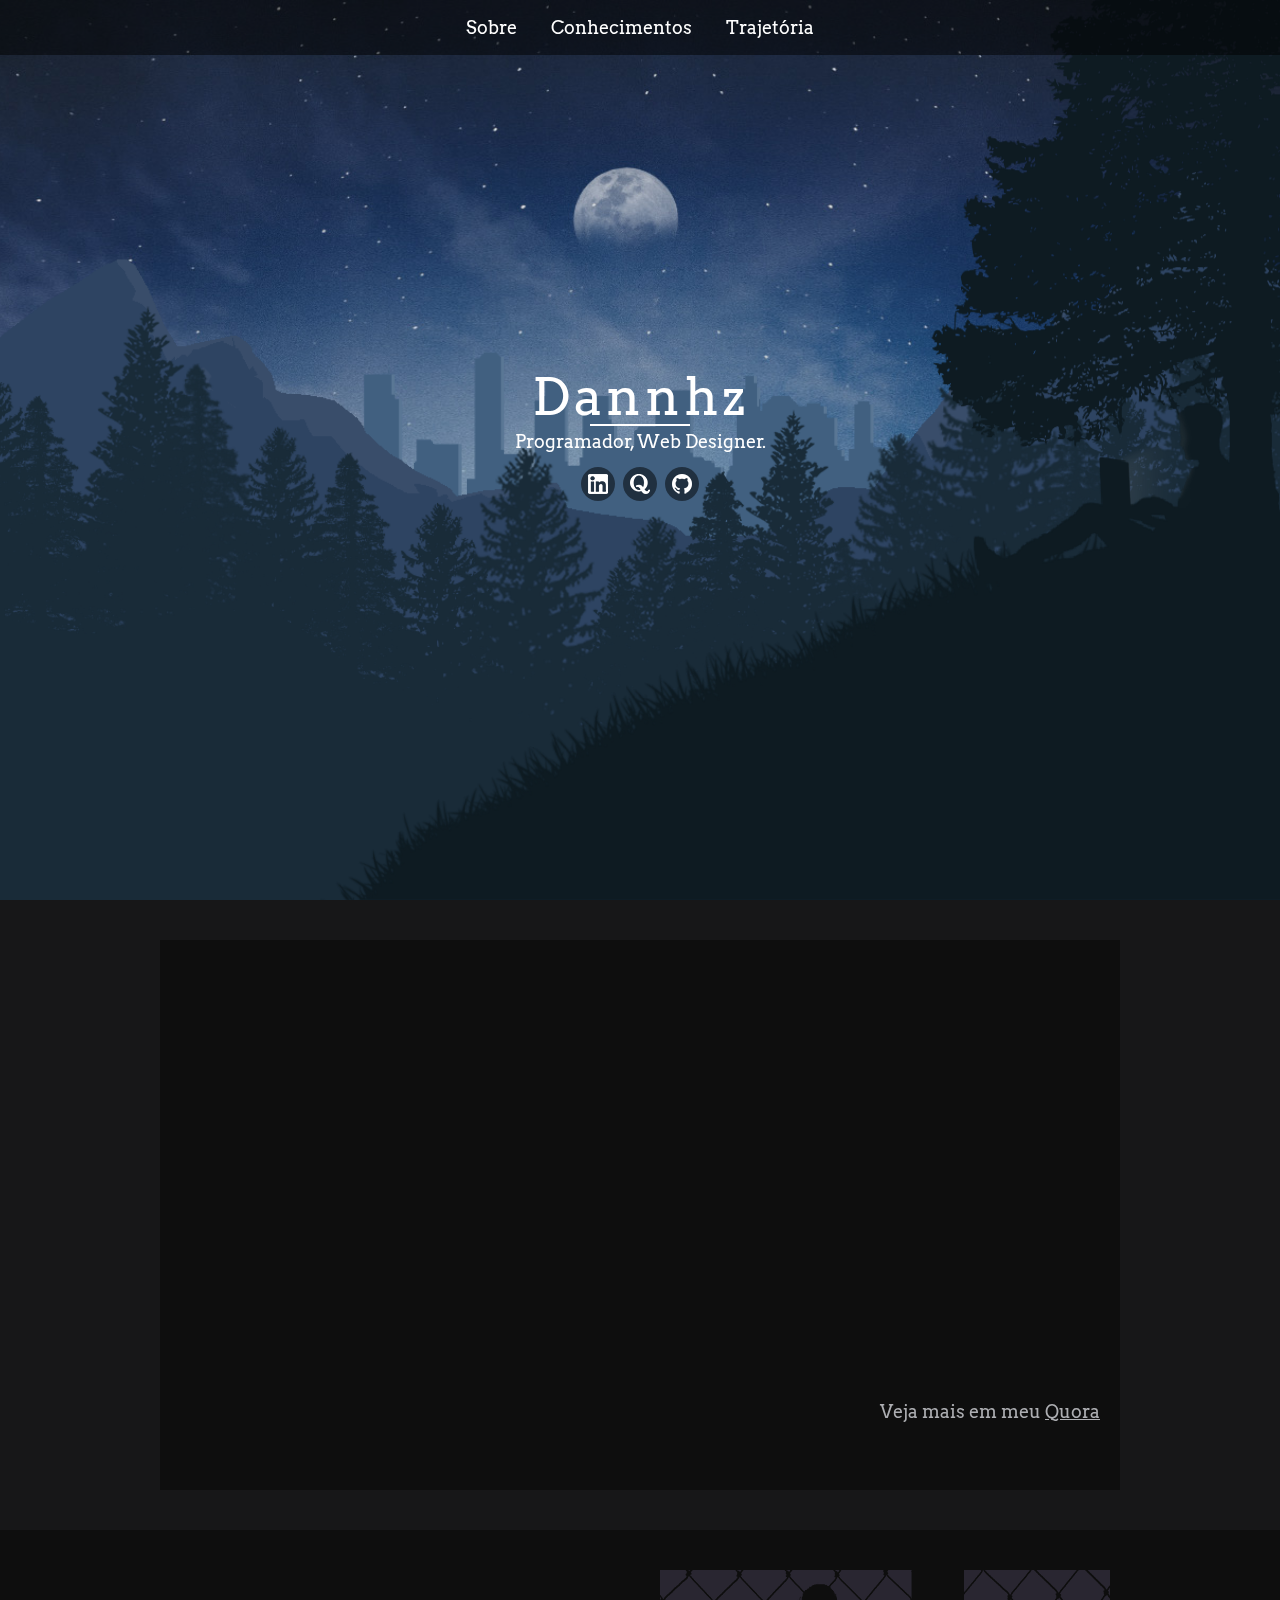
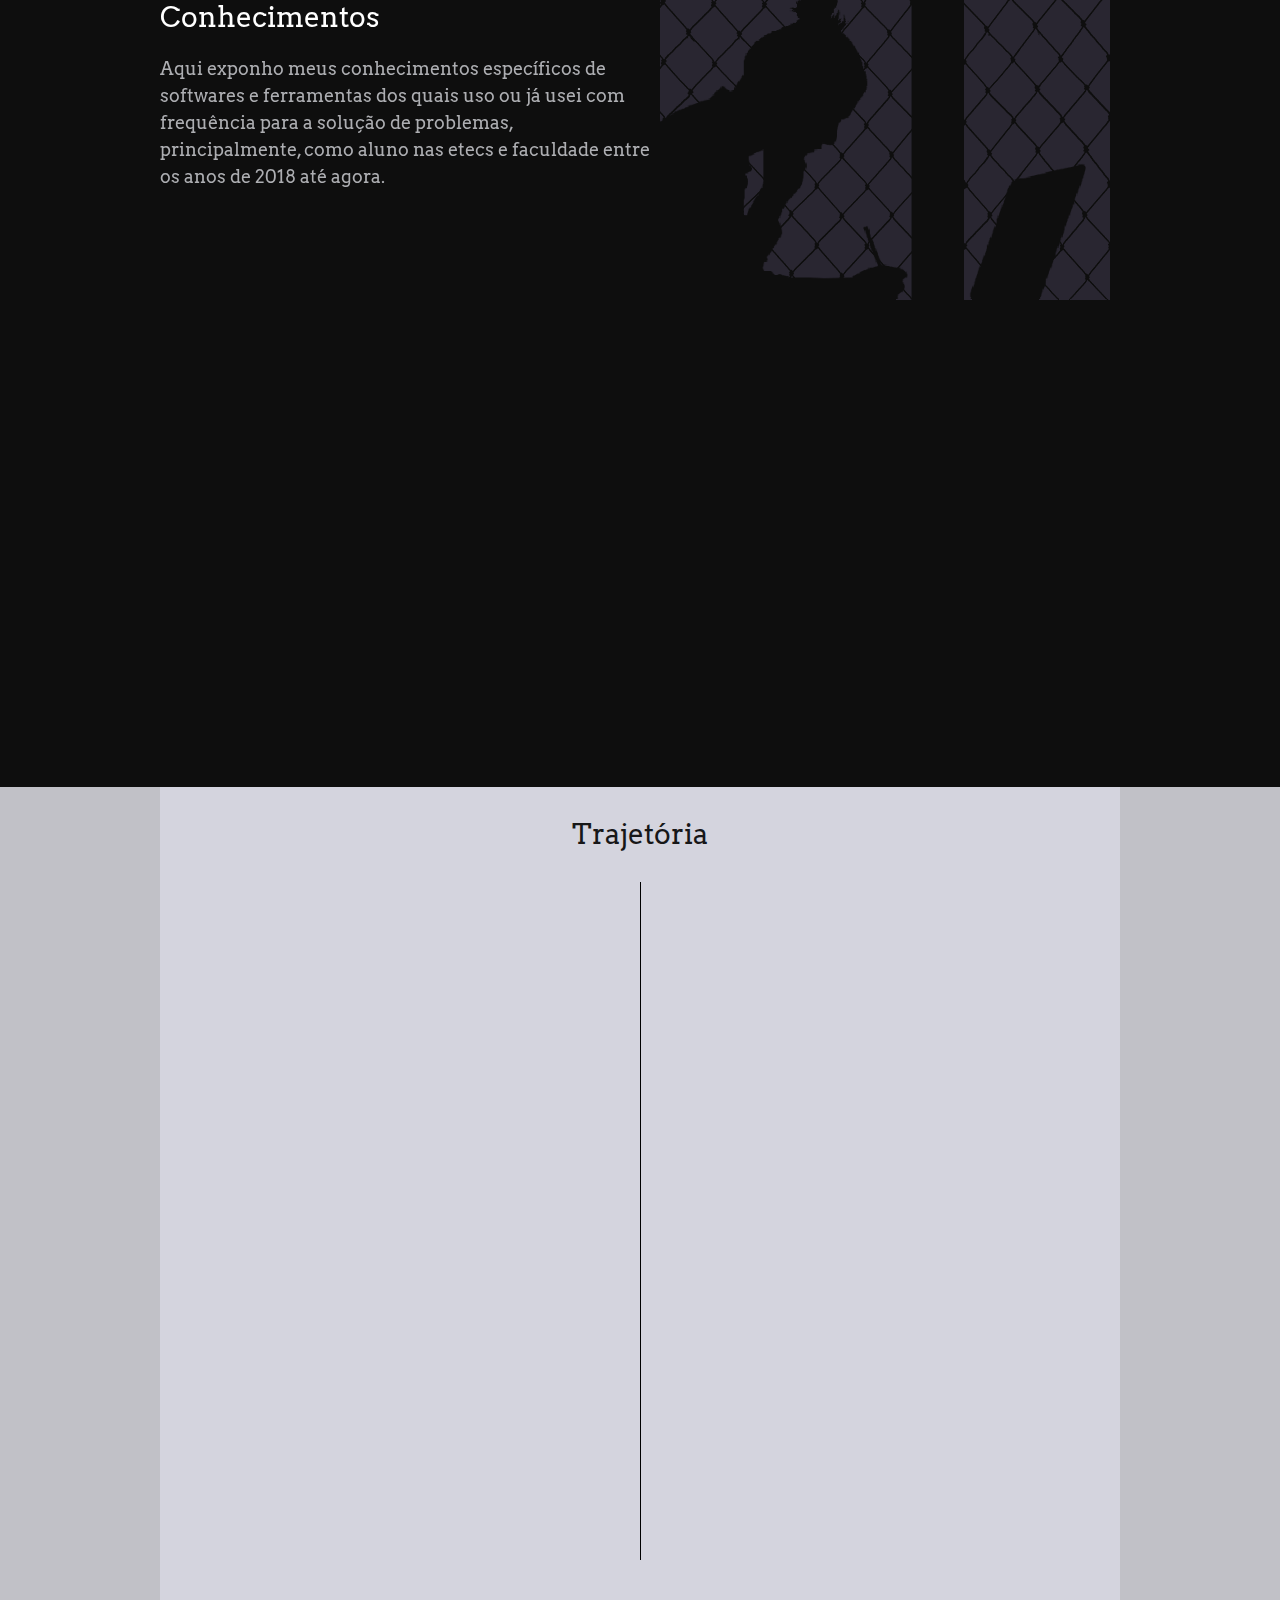
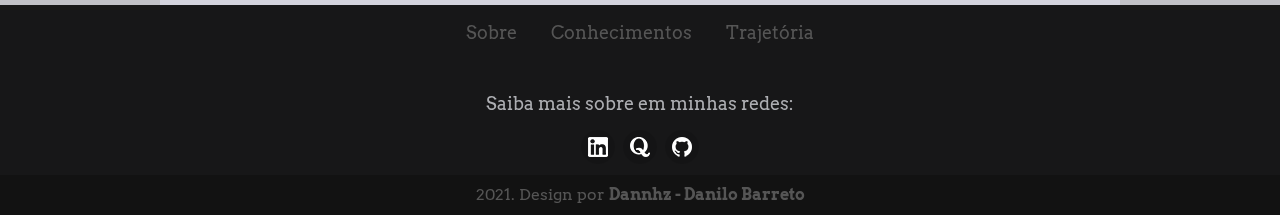
==== index.html @ 0860b34f "Commit inicial" ====
<!DOCTYPE html>
<html lang="pt-br">
<head>
    <meta charset="UTF-8">
    <meta name= 'description' content='Perfil de Dannhz - Programador e Designer'/>

    <meta property='og:type' content='website'/>
    <meta property= 'og:description' content='Perfil de Dannhz - Programador e Designer'/>
    <meta property='og:title' content='Perfil de Dannhz - Programador e Designer'/>
    <meta property='og:image' content='//dannhz.github.io/imgs/og_image.jpg'/>
    <meta property='og:url' content='//dannhz.github.io'/>
    <title>Dannhz</title>
    <link rel="stylesheet" href="css/normalize.css">
    <link rel="stylesheet" href="css/reset.css">
    <link rel="stylesheet" href="css/style.css">
    <link rel="preconnect" href="https://fonts.gstatic.com">
    <link href="https://fonts.googleapis.com/css2?family=Arvo&display=swap" rel="stylesheet">
    <meta name="viewport" content="width=device-width, initial-scale=1.0">
</head>
<body>
    <header class="header">
        <nav>
            <ul>
                <li><a href="#sobre">Sobre</a></li>
                <li><a href="#conhecimentos">Conhecimentos</a></li>
                <li><a href="#trajetoria">Trajetória</a></li>
            </ul>
        </nav>
        <div class="parallax">
            <div id="layer1"></div>
            <div id="layer2"></div>
            <div id="layer3"></div>
            <div id="layer4"></div>
            <div id="layer5"></div>
        </div>
        <div class="intro">
            <h1>Dannhz</h1>
            <h2>Programador, Web Designer.</h2>
            <div class="redes_icons">
                <a href="http://linkedin.com/in/danilo-barreto-767919179" target="_blank">
                    <div class="redes_icon">
                        <img src="imgs/icons/linkedin.png" alt="Linkedin Icon">
                    </div>
                </a>
                <a href="https://pt.quora.com/profile/Danilo-63" target="_blank">
                    <div class="redes_icon">
                        <img src="imgs/icons/quora.png" alt="Quora Icon">
                    </div>
                </a>
                <a href="http://github.com/dannhz" target="_blank">
                    <div class="redes_icon">
                        <img src="imgs/icons/github.png" alt="GitHub Icon">
                    </div>
                </a>
            </div>
        </div>
    </header>

    <section class="sobre" id="sobre">
        <div class="container">
            <div class="sobre_img" data-anime="-"></div>
            <div class="sobre_txt">
                <header>
                    <h3 data-anime="left">Sobre mim</h3>
                </header>
                <p data-anime="left">Olá. Sou Danilo Barreto.</p>
                <p data-anime="left">Sou Técnico em Mecatrônica e Desenvolvimento de Sistemas e graduado em Análise e Desenvolvimento de Sistemas.</p>
                <p data-anime="left">A fim de aperfeiçoar meus estudos em UI Design, coloquei em prática meu conhecimento em Web para a elaboração deste site do zero, 
                    aproveitando o serviço de hospedagem fornecido pelo GitHub.</p>
                <h3 data-anime="left">Alguns de meus Hobbies...</h3>
                <div class="hobbies_container" data-anime="-">
                    <div class="hobbie_icon">
                        <div class="icon_overlay">
                            <p>Filmes</p>
                        </div>
                        <img src="imgs/icons/movies.png" alt="movies">
                    </div>
                    <div class="hobbie_icon">
                        <div class="icon_overlay">
                            <p>Codar</p>
                        </div>
                        <img src="imgs/icons/code.png" alt="movies">
                    </div>
                    <div class="hobbie_icon">
                        <div class="icon_overlay">
                            <p>Astronomia</p>
                        </div>
                        <img src="imgs/icons/astronomy.png" alt="movies">
                    </div>
                    <div class="hobbie_icon">
                        <div class="icon_overlay">
                            <p>Jogos</p>
                        </div>
                        <img src="imgs/icons/games.png" alt="movies">
                    </div>
                </div>
                <p class="sobre_quora">Veja mais em meu <a href="https://pt.quora.com/profile/Danilo-63" target="_blank">Quora</a></p>
            </div>
        </div>
    </section>
    <section class="conhecimentos" id="conhecimentos">
        <div class="container">
            <div class="conhecimentos_txt">
                <header>
                    <h3>Conhecimentos</h3>
                </header>
                <p>Aqui exponho meus conhecimentos específicos de softwares e ferramentas dos quais uso ou já usei com frequência para a solução de problemas, principalmente, como aluno nas etecs e faculdade entre os anos de 2018 até agora.</p>
            </div>
            <div class="conhecimentos_img">
                <div class="layerMoon1" id="moonLight"></div>
                <div class="layerMoon2"></div>
                <div class="layerMoon3" id="moon"></div>

            </div>

            <div class="softwares">
                <div class="ramo" data-anime="right">
                    <p class="ramo_titulo">Linguagens de Programação</p>
                    <div class="softwares_container linguagens">
                        <div class="software_icon">
                            <div class="icon_overlay">
                                <p>Java</p>
                            </div>
                            <img src="imgs/icons/java.png" alt="Java icon">
                        </div>
                        <div class="software_icon">
                            <div class="icon_overlay">
                                <p>C</p>
                            </div>
                            <img src="imgs/icons/C.png" alt="C icon">
                        </div>
                        <div class="software_icon">
                            <div class="icon_overlay">
                                <p>C#</p>
                            </div>
                            <img src="imgs/icons/Csharp.png" alt="CSharp icon">
                        </div>
                        <div class="software_icon">
                            <div class="icon_overlay">
                                <p>Php</p>
                            </div>
                            <img src="imgs/icons/php.png" alt="Php icon">
                        </div>
                        <div class="software_icon">
                            <div class="icon_overlay">
                                <p>Python</p>
                            </div>
                            <img src="imgs/icons/python.png" alt="Python icon">
                        </div>
                    </div>
                </div>

                <div class="ramo" data-anime="left">
                    <p class="ramo_titulo">Web Design</p>
                    <div class="softwares_container web_design">
                        <div class="software_icon">
                            <div class="icon_overlay">
                                <p>Html</p>
                            </div>
                            <img src="imgs/icons/html.png" alt="HTML icon">
                        </div>
                        <div class="software_icon">
                            <div class="icon_overlay">
                                <p>Css3</p>
                            </div>
                            <img src="imgs/icons/css3.png" alt="CSS3 icon">
                        </div>
                        <div class="software_icon">
                            <div class="icon_overlay">
                                <p>Javascript</p>
                            </div>
                            <img src="imgs/icons/js.png" alt="Javascript icon">
                        </div>
                    </div>
                </div>

                <div class="ramo" data-anime="right">
                    <p class="ramo_titulo">Design & Ilustração</p>
                    <div class="softwares_container design">
                        <div class="software_icon">
                            <div class="icon_overlay">
                                <p>Photoshop</p>
                            </div>
                            <img src="imgs/icons/photoshop.png" alt="Photoshop icon">
                        </div>
                        <div class="software_icon">
                            <div class="icon_overlay">
                                <p>Illustrator</p>
                            </div>
                            <img src="imgs/icons/illustrator.png" alt="Illustrator icon">
                        </div>
                        <div class="software_icon">
                            <div class="icon_overlay">
                                <p>CorelDraw</p>
                            </div>
                            <img src="imgs/icons/corel.png" alt="CorelDraw icon">
                        </div>
                        <div class="software_icon">
                            <div class="icon_overlay">
                                <p>AutoCAD</p>
                            </div>
                            <img src="imgs/icons/autocad.png" alt="AutoCAD icon">
                        </div>
                    </div>
                </div>

                <div class="ramo" data-anime="left">
                    <p class="ramo_titulo">Escritório</p>
                    <div class="softwares_container escritorio">
                        <div class="software_icon">
                            <div class="icon_overlay">
                                <p>Windows</p>
                            </div>
                            <img src="imgs/icons/windows.png" alt="Windows icon">
                        </div>
                        <div class="software_icon">
                            <div class="icon_overlay">
                                <p>Ubuntu</p>
                            </div>
                            <img src="imgs/icons/ubuntu.png" alt="Ubuntu icon">
                        </div>
                        <div class="software_icon">
                            <div class="icon_overlay">
                                <p>Office</p>
                            </div>
                            <img src="imgs/icons/office.png" alt="Office icon">
                        </div>
                        <div class="software_icon">
                            <div class="icon_overlay">
                                <p>LibreOffice</p>
                            </div>
                            <img src="imgs/icons/libre.png" alt="LibreOffice icon">
                        </div>
                    </div>
                </div>
                <div class="ramo" data-anime="right">
                    <p class="ramo_titulo">Banco de Dados</p>
                    <div class="softwares_container bd">
                        <div class="software_icon">
                            <div class="icon_overlay">
                                <p>SQLServer</p>
                            </div>
                            <img src="imgs/icons/sqlserver.png" alt="SQLServer icon">
                        </div>
                        <div class="software_icon">
                            <div class="icon_overlay">
                                <p>MySQL</p>
                            </div>
                            <img src="imgs/icons/mysql.png" alt="MySQL icon">
                        </div>
                    </div>
                </div>

                <div class="ramo" data-anime="left">
                    <p class="ramo_titulo">Outros</p>
                    <div class="softwares_container outros">
                        <div class="software_icon">
                            <div class="icon_overlay">
                                <p>Arduino</p>
                            </div>
                            <img src="imgs/icons/arduino.png" alt="Arduino icon">
                        </div>
                        <div class="software_icon">
                            <div class="icon_overlay">
                                <p>Blender</p>
                            </div>
                            <img src="imgs/icons/blender.png" alt="Blender icon">
                        </div>
                        <div class="software_icon">
                            <div class="icon_overlay">
                                <p>Unity</p>
                            </div>
                            <img src="imgs/icons/unity.png" alt="Unity icon">
                        </div>
                        <div class="software_icon">
                            <div class="icon_overlay">
                                <p>Mugen</p>
                            </div>
                            <img src="imgs/icons/mugen.png" alt="Mugen icon">
                        </div>
                    </div>
                </div>
            </div>
        </div>
    </section>
    <section class="trajetoria" id="trajetoria">
        <div class="container">
            <header>
                <h3>Trajetória</h3>
            </header>
        
            <div class="timeline">
                <div class="balao" data-anime="-">
                    <div class="balao_header">
                        <p>Microlins</p>
                    </div>
                    <div class="balao_conteudo">
                        <p>Informática, Web Design, Hardware & Rede</p>
                        <ul>
                            <li>Abr - 2014</li>
                        </ul>
                        <p class="balao_link" data-modal = "modal1">Saiba mais...</p>
                    </div>
                </div>

                <div class="balao" data-anime="-">
                    <div class="balao_header">
                        <p>Unip</p>
                    </div>
                    <div class="balao_conteudo">
                        <p>Tecnólogo em Análise e Desenvolvimento de Sistemas</p> 
                        <ul>
                            <li>Fev - 2017</li>
                        </ul>
                        <p class="balao_link" data-modal = "modal2">Saiba mais...</p>
                    </div>
                </div>

                <div class="balao" data-anime="-">
                    <div class="balao_header">
                        <p>Etec Martin Luther King</p>
                    </div>
                    <div class="balao_conteudo">
                        <p>Técnico em Mecatrônica</p>
                        <ul>
                            <li>Jul - 2018</li>
                        </ul>
                        <p class="balao_link" data-modal = "modal3">Saiba mais...</p>
                    </div>
                </div>

                <div class="balao" data-anime="-">
                    <div class="balao_header">
                        <p>Etec Prof. Aprígio Gonzaga</p>
                    </div>
                    <div class="balao_conteudo">
                        <p>Técnico em Desenvolvimento de Sistemas</p>
                        <ul>
                            <li>Jul - 2019</li>
                        </ul>
                        <p class="balao_link" data-modal = "modal4">Saiba mais...</p>
                    </div>
                </div>
            </div>
        </div>
        <div class="modal" id="modal1">
            <div class="modal_conteudo">
                <div class="modal_header">
                    <h3>Informática/Web Design/Hardware</h3>
                    <p class="modal_fechar">X</p>
                </div>
                <p>
                    Minha primeira experiência, principalmente em design, como estudante foi em cursos
                    profissionalizantes da Microlins - Unidade Cangaíba que realizei durante a época de meu ensino fundamental. Antes disso eu
                    já possuía conhecimento considerável em lógica que adquiri por conta própria durante meus estudos em 
                    programação de jogos e engine Mugen.
                </p>
            </div>
        </div>

        <div class="modal" id="modal2">
            <div class="modal_conteudo">
                <div class="modal_header">
                    <h3>Análise Desenvolvimento de Sistemas</h3>
                    <p class="modal_fechar">X</p>
                </div>
                <p>
                    Cursei tecnólogo em Análise e Des. de Sistemas logo após o término do ensino médio, 
                    onde me adaptei a trabalhar principalmente em ambiente Microsoft.
                    Infelizmente, como aluno, não tive muitos feitos consideráveis durante o decorrer no curso, 
                    apenas vale destacar que o Projeto Integrado Multidisciplinar do grupo o qual pertenci foi um dos
                    mais bem avaliados da turma pela existência de opções de acessibilidade e design diferenciado.
                    (fora do padrão Windows Form). 
                </p>
            </div>
        </div>

        <div class="modal" id="modal3">
            <div class="modal_conteudo">
                <div class="modal_header">
                    <h3>Técnico em Mecatrônica</h3>
                    <p class="modal_fechar">X</p>
                </div>
                <p>
                    Cursei Mecatrônica paralelamente com a faculdade para aprimorar meus conhecimentos em tecnologia.
                    Durante este período, recebi premiações pela criatividade em projetos e por 
                    <a href="http://www.gazetavirtual.com.br/alunos-de-etec-do-tatuape-sao-premiados-no-curso-de-mecatronica/" target="_blank">ilustrações técnicas feitas na ferramenta AutoCAD</a>, 
                    além de despertar meu interesse em Sistemas Embarcados.
                </p>
            </div>
        </div>

        <div class="modal" id="modal4">
            <div class="modal_conteudo">
                <div class="modal_header">
                    <h3>Técnico em Desenvolvimento de Sistemas</h3>
                    <p class="modal_fechar">X</p>
                </div>
                <p>
                    Optei por fazer este curso para aprimorar meu conhecimento em Desenvolvimento Web.
                    Lá, fui representante de turma, liderando junto com colegas o projeto de turma
                    para a feira tecnológica da Etec, abordando o tema "Realidade Virtual na Sala de Aula", o qual foi bem
                    avaliado pelos visitantes, fora que o TCC do grupo o qual pertenci foi também um dos mais bem avaliados da turma.
                    A versão simplificada deste TCC está disponível em meu <a href="http://github.com/dannhz" target="_blank">GitHub</a>
                </p>
            </div>
        </div>
    </section>
    <footer>
        <div class="footer_top">
            <nav>
                <ul>
                    <li><a href="#sobre">Sobre</a></li>
                    <li><a href="#conhecimentos">Conhecimentos</a></li>
                    <li><a href="#trajetoria">Trajetória</a></li>
                </ul>
            </nav>
            <p class="footer_sobre">Saiba mais sobre em minhas redes:</p>
            <div class="redes_icons">
                <a href="http://linkedin.com/in/danilo-barreto-767919179" target="_blank">
                    <div class="redes_icon">
                        <img src="imgs/icons/linkedin.png" alt="Linkedin Icon">
                    </div>
                </a>
                <a href="https://pt.quora.com/profile/Danilo-63" target="_blank">
                    <div class="redes_icon">
                        <img src="imgs/icons/quora.png" alt="Quora Icon">
                    </div>
                </a>
                <a href="http://github.com/dannhz" target="_blank">
                    <div class="redes_icon">
                        <img src="imgs/icons/github.png" alt="GitHub Icon">
                    </div>
                </a>
            </div>
        </div>
        <div class="footer_bottom">
            <p>2021. Design por <b>Dannhz - Danilo Barreto</b></p>

        </div>
    </footer>
    <script src="js/script.js"></script>

</body>
</html>
---- css/style.css ----
/* Estilos gerais */
body{
    overflow-x: hidden;
    overflow-y: scroll;
}

*
h1, h2, h3, p, a, li{color: white;font-size: 18px;}

*, *:before, *:after {
    -webkit-box-sizing: border-box;
    -moz-box-sizing: border-box;
    box-sizing: border-box;
}

p{
    line-height: 27px;
    margin-bottom: 13px;
    color: #adaeb2;
}
h1{
    letter-spacing: 4px;
}
h3{
    font-size: 28px;
    margin-bottom: 20px;
}

.container{
    max-width: 960px;
    margin: 0 auto;
}

.container:after, .container:before{
    content: " ";
    display: table;
}

.container:after{
    clear: both;
}

/* Animações */

[data-anime]{
    opacity: 0;
    transition: .3s;
}

[data-anime="left"]{
    transform: translate3d(-37px,0,0);
}

[data-anime="-"]{
    transition: .7s;
}

[data-anime="right"]{
    transform: translate3d(37px,0,0);
}

[data-anime].animate{
    opacity: 1;
    transform: translate3d(0px,0px,0px);
}

@keyframes modal-open{
    from{
        opacity: 0;
    }
    to{
        opacity: 1;
    }
}


/* Icon Overlay */
.icon_overlay{
    width: 100%;
    height: 100%;
    opacity: 0;
    background-color: rgba(0, 0, 0, .5);
    position: absolute;
    padding-top: 45px;
    transition: opacity .25s, padding-top .25s ;
}
.icon_overlay p{
    font-size: 16px;
    text-align: center;
    color: white;
}
.icon_overlay:hover{
    opacity: 1;
    padding-top: 65px;
}

/* Menu bar */
header nav{
    background-color: rgba(0, 0, 0, .5); 
}
nav ul{
    text-align: center;
    padding: 12px 6px;
}
nav ul li {
    display: inline-block;
    padding: 5px;
    margin: 0 10px;
}
nav ul li a{
    transition: color .25s;
}
nav ul li a:hover{
    color: #adaeb2;
}


/* Parallax */

.parallax *{
    width: 100%;
    height: 900px;
    position: fixed;
    top: 0;

}

#layer1{
    background: url("../imgs/header/layer1.png");
    background-position: right;
    background-size: cover;
    z-index: -2;
}
#layer2{
    background: url("../imgs/header/layer2.png");   
    background-size: cover;
    background-position: 30%;
    z-index: -3;

}
#layer3{
    background: url("../imgs/header/layer3.png");
    background-size: cover;
    background-position: 25%;
    z-index: -4;

}
#layer4{
    background: url("../imgs/header/layer4.png");
    background-size: cover;
    background-position: 55%;
    z-index: -5;

}
#layer5{
    background: url("../imgs/header/bg.jpg");
    background-size: cover;
    background-position: center;
    z-index: -6;

}

/* Header/intro */
.header{
    width: 100%;
    height: 900px;

    background-size: cover;
}
.intro{
    padding-top: 310px;
    text-align: center;
}

.intro h1{font-size: 52px;}
.intro h2{font-size: 18px;}
.intro h1::after{
    content: '';
    width: 100px;
    height: 2px;
    background-color: white;
    display: block;
    position: relative;
    top: -5px;  
    margin: 0 auto;   
}

.redes_icons{
    width: 126px;
    height: 32px;
    margin: 15px auto;
}
.redes_icon{
    float: left;
    width: 34px;
    height: 34px;
    margin: 0 4px;
    padding:7px;
    border-radius: 50%;
    background-color: rgba(0, 0, 0, .5);
    transition: background-color .25s;
}
.redes_icon:hover{
    background-color: #adaeb2;
}

/* Sobre */
.sobre{
    background-color: #171718;
    padding: 40px 0;

}
.sobre .container{
    height: 550px;
    background-color: #0e0e0e;
}
.sobre_img{
    width: 370px;
    height: 600px;
    background: url("../imgs/perfil.png") center  no-repeat #121212;
    background-size: cover;
    position: relative;
    top: -25px;
    float: left;
}
.sobre_txt{
    background-color: #0e0e0e;
    float: left;
    width: calc(100% - 370px);
    height: 100%;
    padding:20px;
}
.hobbies_container{
    margin: 0 auto;
    width: 480px;
    height: 100px;
}
.hobbie_icon{
    margin: 0 10px;
    height: 100px;
    width: 100px;
    background-color:#121212;
    float: left;
    text-align: center;
    position: relative;
}
.sobre_quora{
    text-align: right;
}
.sobre a{
    text-decoration: underline;
    color: #adaeb2;
}
.sobre a:hover{
    text-decoration: underline;
    color: white;
}

/* Conhecimentos */

.conhecimentos{
    background-color:  #0e0e0e;
}
.conhecimentos .container{
    padding: 40px 0;
}

.conhecimentos_txt{
    padding-top: 30px;
    margin-right: 10px;
    width: calc(100% - 470px);
    float: left;
}

.conhecimentos_img{
    margin-right: 10px;
    width: 450px;
    height: 330px;
    float: right;
    position: relative;
}
.conhecimentos_img *{
    width: 450px;
    height: 330px;
    position: absolute;
}

.conhecimentos_img .layerMoon1{
    background: url("../imgs/silhueta/luz.png") center no-repeat;
    background-size: cover;
    z-index: 6;
    opacity: 0;
}
.conhecimentos_img .layerMoon2{
    background: url("../imgs/silhueta/silhueta.png") center no-repeat;
    background-size: cover;
    z-index: 5;
}
.conhecimentos_img .layerMoon3{
    background: url("../imgs/silhueta/lua.png") no-repeat;
    background-color: #292631;
    background-attachment: fixed;
    background-position-x: 1000px;
    background-position-x: calc( 50% + 385px);
    z-index: 4;
}

.softwares{
    padding-top: 30px;
    clear: both;
}

.ramo{
    width: 460px;
    margin: 10px;
    float: left;
}

.ramo:nth-child(even) .software_icon, .ramo:nth-child(even) .ramo_titulo{
    float: right;
    text-align: right;
}
.ramo:nth-child(odd) .software_icon, .ramo:nth-child(odd) .ramo_titulo{
    float: left;
    text-align: left;
}
.ramo p{
    margin: 0;
}
.softwares_container{
    width: 460px;
    height: 90px;
    clear: both;
}
.software_icon{
    width: 92px;
    float: left;
    height: 92px;
    position: relative;
}
.linguagens{background-color:#48679c;}
.web_design{background-color:#bccd00;}
.design{background-color:#9c4848;}
.escritorio{background-color:#489c7b;}
.bd{background-color:#cd7d00;}
.outros{background-color:#81489c;}


/* Trajetoria */
.trajetoria{
    background-color: #c1c1c7;
    position: relative;
}
.trajetoria .container{
    padding: 30px 15px;
    background-color: #d4d4de;
}
.trajetoria h3, .trajetoria p{
    color: #171718;
}
.trajetoria h3{
    text-align: center;
    margin-bottom: 30px;
}


.timeline::after{
    content: '';
    width: 1px;
    height: calc(100% - 140px);
    background-color: black;
    position: absolute;
    left: 50%; 
}

.balao{
    width: 380px;
    background-color: #c1c1c7;
    clear: both;
    margin-bottom: 20px;
    position: relative;
}
.balao::after{
    content: '';
    width: 26px;
    height: 26px;
    position: absolute;
    top: calc(50% - 13px);
    transform: rotate(45deg);
    background-color: #c1c1c7;
    z-index: -1;
}

.balao:nth-child(even){float: right;margin-right: 35px;}
.balao:nth-child(odd){float: left;margin-left: 35px;}

.balao:nth-child(even)::after{left: -13px;}
.balao:nth-child(odd)::after{right: -13px;}

.balao_header{
    width: 100%;
    background-color: #386075;
    padding: 8px 15px
}

.balao_conteudo{
    padding: 5px 15px;
}

.balao_header p{
    margin: 0;
    font-size: 24px;
}

.balao_link{
    opacity: .5;
    transition: opacity .25s;
}
.balao_link:hover{
    opacity: 1;
    cursor: pointer;
}

.balao_conteudo ul{
    list-style:disc;  
    width: 100px;
    top: calc(50% - 13px);
    position: absolute;
    z-index: 5;
}
.balao_conteudo ul li{
    color: black;
}

.balao:nth-child(odd) .balao_conteudo ul {
    direction: ltr;
    right: -166px;

}
.balao:nth-child(even) .balao_conteudo ul {
    direction: rtl;
    left: -164px;
}

/* Modais */

.modal{
    position: fixed;
    top: 0;
    right: 0;
    bottom: 0;
    left: 0;
    background-color: rgba(0, 0, 0, .5);
    z-index: 2;
    display: none;
    animation: modal-open .5s;
}

.modal_conteudo{
    background-color: #FFF;
    width: 55%;
    margin: 0 auto;
    margin-top: 150px;
    padding: 30px;
    position: relative;
} 

.modal_conteudo p, .modal a{
    color: #666;
} 

.modal_fechar{
    position: absolute;
    right: 15px;
    top: 15px;
    margin: 0;
}
.modal_fechar:hover{
    color: crimson;
    cursor: pointer;
}

.modal a{
    text-decoration: underline;
}
.modal a:hover{
    text-decoration: underline;
    color: crimson;

}

.footer_top{
    width: 100%;
    height: 170px;
    background-color: #171718;
}

.footer_top a{
    color: #555;
}
.footer_top .redes_icons{
    margin: 0 auto;
}

.footer_bottom{
    padding-top: 6px;
    width: 100%;
    height: 40px;
    background-color: #121212;
}
.footer_bottom p{
    text-align: center;
    font-size: 16px;
    color: #555;
    margin: 0;
}


footer .redes_icon{
    background-color: rgba(0, 0, 0, .1);
}
footer .redes_icon:hover{
    background-color: rgba(255, 255, 255, .1);
}
.footer_top .footer_sobre{
    margin-top: 30px;
    text-align: center;
    
}

/*Responsividade - Tablet*/
@media screen and (max-width: 960px){
    .container{
        max-width:  768px;
    }
    .sobre_img{
        width: 320px;
    }
    .sobre_txt{
        width: calc(100% - 320px);
    }
    .hobbies_container{
        width: 400px;
    }
    .hobbie_icon{
        margin: 0 5px;
        height: 90px;
        width: 90px;
    }
    .hobbie_icon img{
        width: 90px;
    }
    .ramo{
        margin: 15px auto;
        float: none;
        display: block
    }

    .balao{
        width: 310px;
        background-color: #c1c1c7;
        clear: both;
        margin-bottom: 20px;
        position: relative;
    }

    .balao_header p{
        font-size: 18px;
    }
    .balao:nth-child(even){float: right;margin-right: 15px;}
    .balao:nth-child(odd){float: left;margin-left: 15px;}

    .balao:nth-child(odd) .balao_conteudo ul {right: -160px;}
    .balao:nth-child(even) .balao_conteudo ul {left: -158px;}

    .modal_conteudo{
        width: 75%;
    } 

    .conhecimentos_img .layerMoon3{
        background-position-x: calc( 50% + 290px);
    }
}

/* Responsividade - Mobile */
@media only screen and (max-width: 768px){

    .icon_overlay:hover{
        padding-top: 40px;
    }

    nav ul{
        text-align: center;
        padding: 12px 0px;
    }
    nav ul li {
        display: inline-block;
        padding: 0px;
        margin: 0 5px;
    }
    .container{
        width: 90%;
    }
    .sobre .container{
        min-height: 712px;
        height: auto;
        position: relative;
    }
    .softwares{
        margin: 0 19px;
    }
    .hobbies_container{
        width: 100%;
        height: auto;
    }
    .hobbie_icon{
        margin: 0 5px;
        width: calc(25% - 10px);
        height: 20%;
    }
    .hobbie_icon img{
        width: 100%
    }
    .sobre_img{
        background: url("../imgs/perfil\ full.png") center ;
        background-color: none;
        width: 296px;
        height: 712px;
        top: 0;
        background-size: cover;  
        position: absolute; 
        z-index: 1
    }
    .sobre_txt{
        width: 100%;
        min-height: 712px;
        padding: 15px;
        padding-top: 170px;
        position: relative;
        background: linear-gradient(0deg, rgba(0, 0, 0, .4) 50%, transparent);
        z-index: 2;
    }
    .sobre_txt h3{
        margin-top: 30px;
    }
    .ramo{
        margin: 10px 0;
        width: 100%;
        height: auto;
        float: none;
        display: inline-block;
    }
    .softwares_container{
        width: 100%;
        height: auto;
        float: none;
        display: inline-block;
    }
    .software_icon{
        width: 20%;
        height: 20%;
    }
    .software_icon img{
        width: 100%
    }

    .conhecimentos_txt{
        width: 100%;
        padding-top: 0px;
    }
    .conhecimentos_img, .conhecimentos_img *{
        width: 100%;
        clear: both;
        display: block;
        margin: 0 auto;
    }
    .icon_overlay p{
        font-size: 13px;
    }
    .balao::after, .balao::before, .timeline::after{
        display: none;
    }
    .balao:nth-child(even), .balao:nth-child(odd){
        float: none;
        margin: 12px auto;
        width: 90%;
    }
    .balao_conteudo ul {
        list-style: none;
        position:static;
        text-align: right;
    }
    .modal_conteudo{
        max-height: 560px;
        margin-top: 40px;
        overflow-y: scroll;
        width: 90%;
    } 
    .modal_conteudo h3{
        text-align: left;
        font-size: 20px;
    } 
    .conhecimentos_img .layerMoon3{
        background-position-x: calc( 50% + 160px);
    }
}
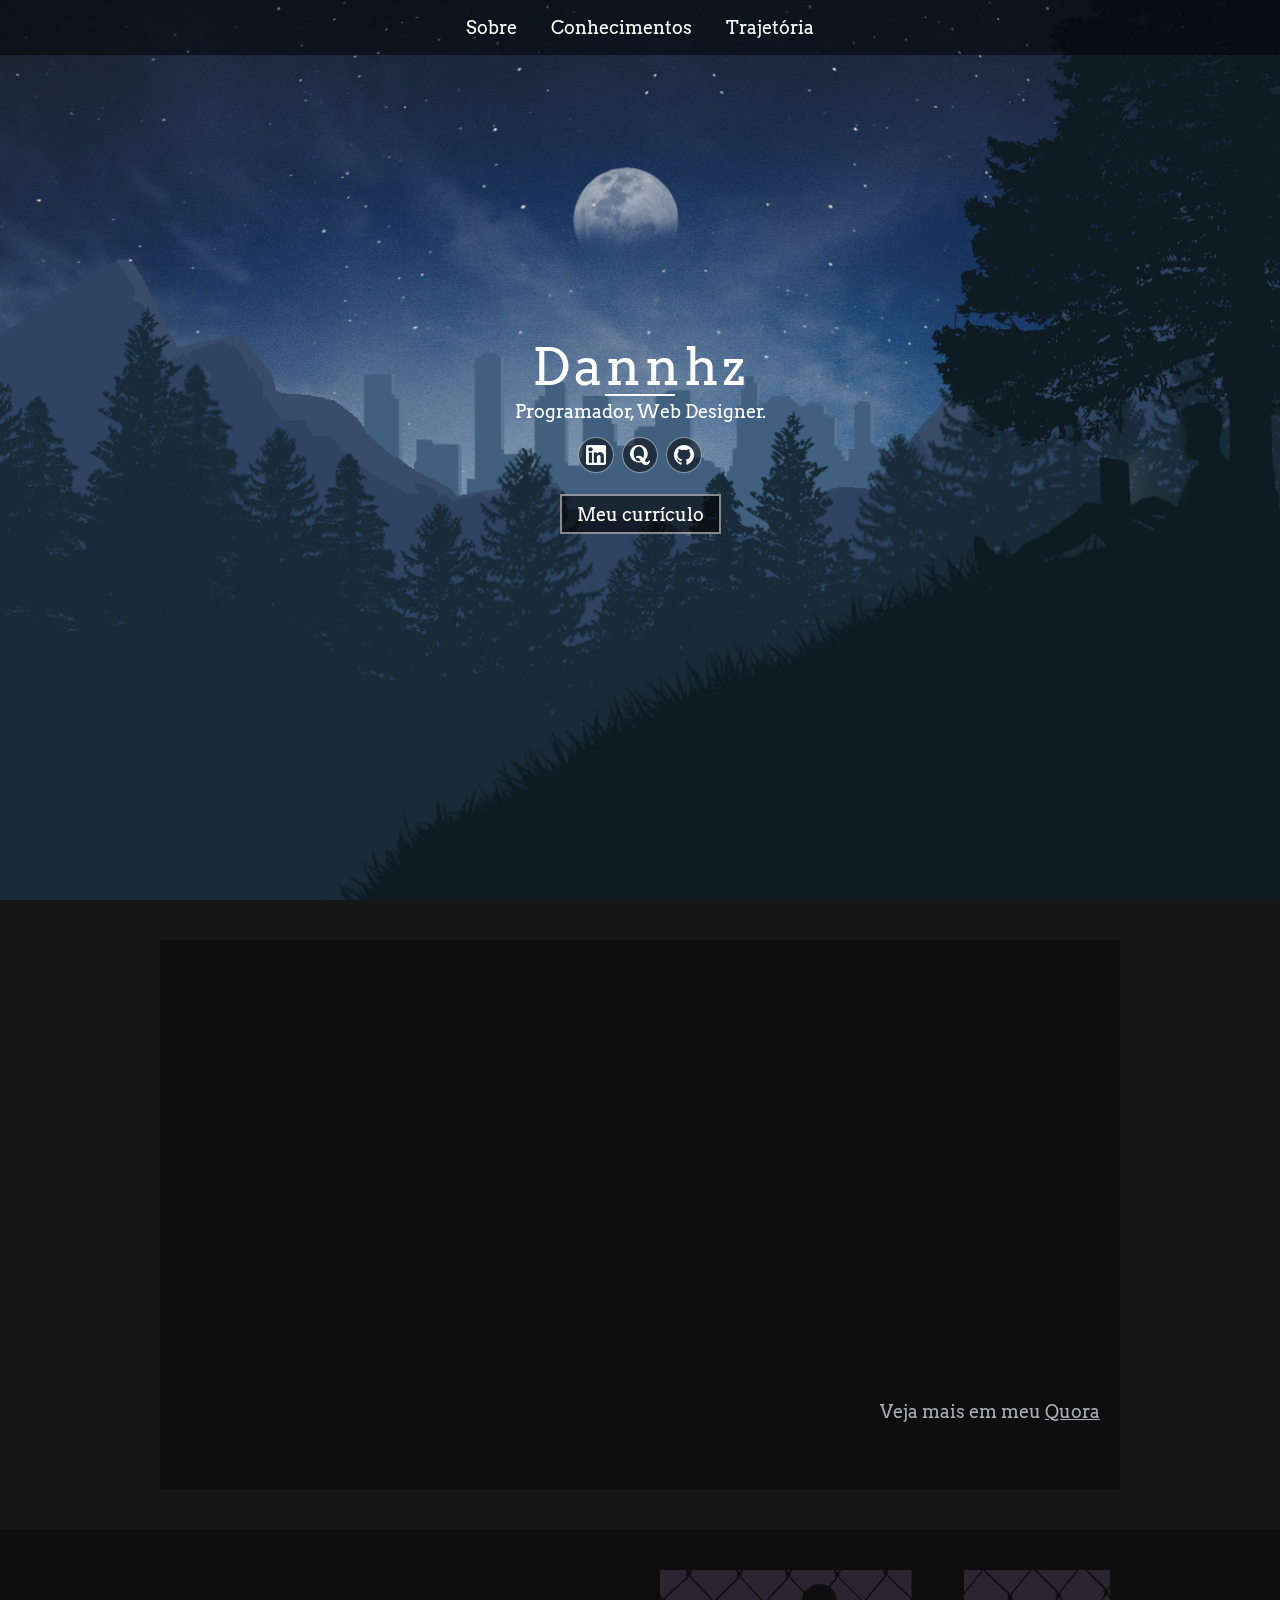
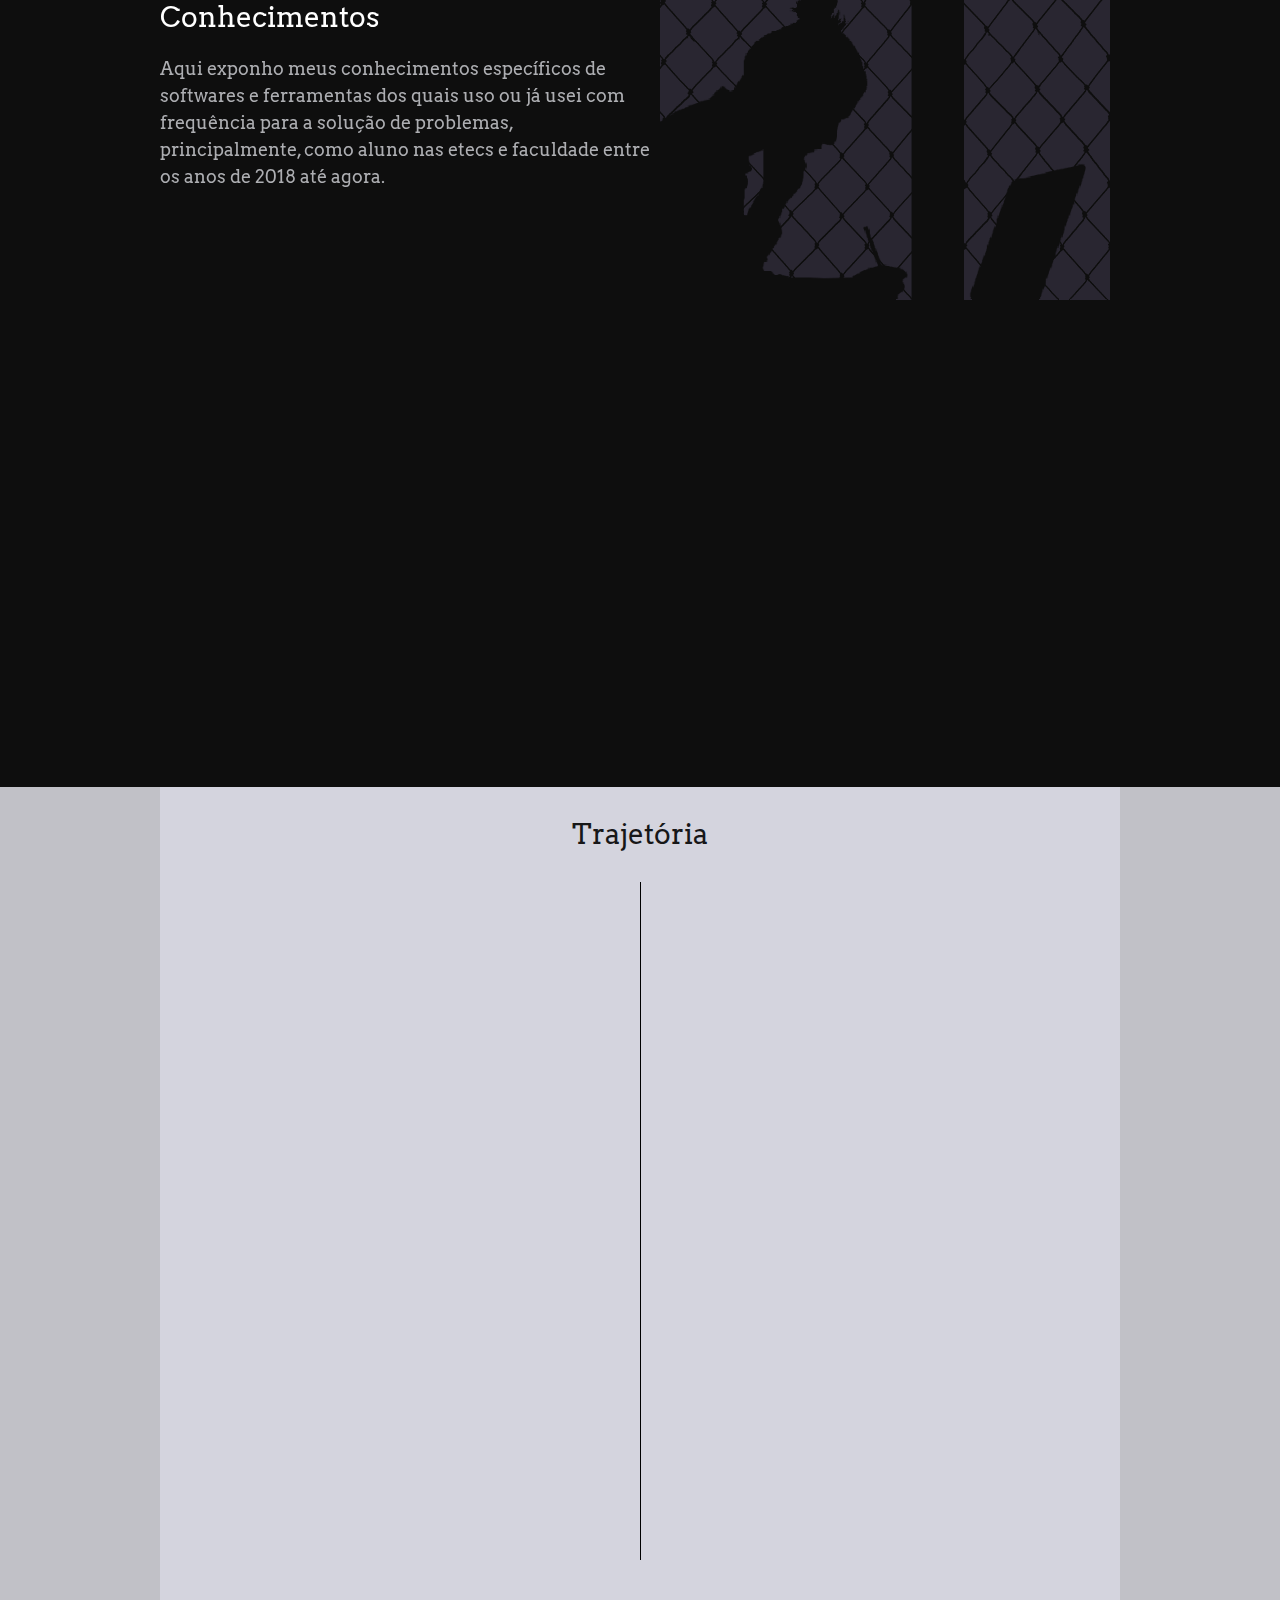
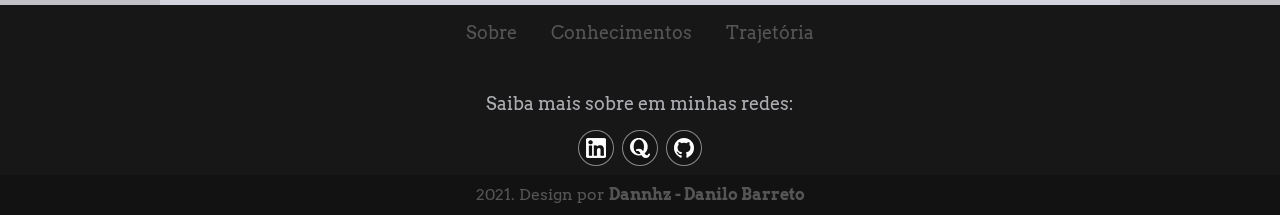
==== commit 8a5383c5: "Otimização de scroll, inserção de CV e mais detalhes em Trajetória" ====
--- a/index.html
+++ b/index.html
@@ -3,7 +3,6 @@
 <head>
     <meta charset="UTF-8">
     <meta name= 'description' content='Perfil de Dannhz - Programador e Designer'/>
-
     <meta property='og:type' content='website'/>
     <meta property= 'og:description' content='Perfil de Dannhz - Programador e Designer'/>
     <meta property='og:title' content='Perfil de Dannhz - Programador e Designer'/>
@@ -37,7 +36,7 @@
             <h1>Dannhz</h1>
             <h2>Programador, Web Designer.</h2>
             <div class="redes_icons">
-                <a href="http://linkedin.com/in/danilo-barreto-767919179" target="_blank">
+                <a href="http://linkedin.com/in/danilo-caetano" target="_blank">
                     <div class="redes_icon">
                         <img src="imgs/icons/linkedin.png" alt="Linkedin Icon">
                     </div>
@@ -52,6 +51,9 @@
                         <img src="imgs/icons/github.png" alt="GitHub Icon">
                     </div>
                 </a>
+            </div>
+            <div class="cv">
+                <a href="cv.html">Meu currículo</a>
             </div>
         </div>
     </header>
@@ -104,12 +106,17 @@
                 <header>
                     <h3>Conhecimentos</h3>
                 </header>
-                <p>Aqui exponho meus conhecimentos específicos de softwares e ferramentas dos quais uso ou já usei com frequência para a solução de problemas, principalmente, como aluno nas etecs e faculdade entre os anos de 2018 até agora.</p>
+                <p>
+                    Aqui exponho meus conhecimentos específicos de softwares e ferramentas 
+                    dos quais uso ou já usei com frequência para a solução de problemas, principalmente, 
+                    como aluno nas etecs e faculdade entre os anos de 2018 até agora.</p>
             </div>
             <div class="conhecimentos_img">
                 <div class="layerMoon1" id="moonLight"></div>
                 <div class="layerMoon2"></div>
                 <div class="layerMoon3" id="moon"></div>
+                <div class="layerMoon4"></div>
+
 
             </div>
 
@@ -349,6 +356,7 @@
                     <h3>Informática/Web Design/Hardware</h3>
                     <p class="modal_fechar">X</p>
                 </div>
+                <p class="modal_local">Microlins - Cangaíba</p>
                 <p>
                     Minha primeira experiência, principalmente em design, como estudante foi em cursos
                     profissionalizantes da Microlins - Unidade Cangaíba que realizei durante a época de meu ensino fundamental. Antes disso eu
@@ -361,9 +369,10 @@
         <div class="modal" id="modal2">
             <div class="modal_conteudo">
                 <div class="modal_header">
-                    <h3>Análise Desenvolvimento de Sistemas</h3>
+                    <h3>Análise e Desenvolvimento de Sistemas</h3>
                     <p class="modal_fechar">X</p>
-                </div>
+                </div>  
+                <p class="modal_local">Universidade Paulista - Tatuapé</p>
                 <p>
                     Cursei tecnólogo em Análise e Des. de Sistemas logo após o término do ensino médio, 
                     onde me adaptei a trabalhar principalmente em ambiente Microsoft.
@@ -372,6 +381,24 @@
                     mais bem avaliados da turma pela existência de opções de acessibilidade e design diferenciado.
                     (fora do padrão Windows Form). 
                 </p>
+                <div class="modal_midia">
+                    <figure>
+                        <img src="imgs/trajetoria/ads2.png" alt="" width="100%">
+                        <figcaption>Tela de início de um Sistema de locação de automóveis que desenvolvi junto à meu grupo em nosso Projeto 
+                            Integrado Multidisciplinar-II, o qual considero meu primeiro projeto como desenvolvedor 
+                            (e, olhando atualmente, percebo que estava repleto de bugs).
+                        </figcaption>
+                    </figure>
+                    <figure>
+                        <img src="imgs/trajetoria/ads1.png" alt="" width="100%">
+                        <figcaption>Tela de início da minha solução para o Projeto Integrado Multidisciplinar-IV, 
+                            um Software de Help Desk feito em C# - Windows Form.
+                            Fui majoritariamente responsável pelo front e back-end do Software Desktop. Este foi o primeiro software 
+                            que prototipei 100% no Photoshop, e busquei ao máximo fugir do layout padrão windows-form e focando na experiência do usuário,
+                            com funções de acessibilidade e personalização.
+                        </figcaption>
+                    </figure>
+                </div>
             </div>
         </div>
 
@@ -381,12 +408,40 @@
                     <h3>Técnico em Mecatrônica</h3>
                     <p class="modal_fechar">X</p>
                 </div>
+                <p class="modal_local">Etec Martin Luther King</p>
                 <p>
                     Cursei Mecatrônica paralelamente com a faculdade para aprimorar meus conhecimentos em tecnologia.
                     Durante este período, recebi premiações pela criatividade em projetos e por 
                     <a href="http://www.gazetavirtual.com.br/alunos-de-etec-do-tatuape-sao-premiados-no-curso-de-mecatronica/" target="_blank">ilustrações técnicas feitas na ferramenta AutoCAD</a>, 
                     além de despertar meu interesse em Sistemas Embarcados.
                 </p>
+                <div class="modal_midia">
+                    <figure>
+                        <img src="imgs/trajetoria/Mlk2.JPG" alt="" width="100%">
+                        <figcaption>Premiação pela ilustração técnica de temática "Caminhão Scania",
+                            o qual também presenteamos a equipe CODEMA com nossas ilustrações impressas.
+                        </figcaption>
+                    </figure>
+                </div>
+                <div class="modal_midia">
+                    <figure>
+                        <img src="imgs/trajetoria/Mlk3.png" alt="" width="100%">
+                        <figcaption>Desenho técnico Isométrico de um caminhão Scania feito em AutoCAD</figcaption>
+                    </figure>
+                </div>
+                <p>
+                    Gosto de citar um projeto que minha equipe fez em uma competição de carrinho de controle remoto pelo arduino
+                    que a Etec promove. Nele, optamos por desenvolver um software para servir de controle, 
+                    feito em Java para Android no Android Studio, o qual estabelecia a conexão ao microcontrolador
+                    e enviava sinais baseado em seu acelerômetro, permitindo assim que o veículo fosse controlado apenas a partir de gestos 
+                    do braço.
+                </p>
+                <div class="modal_midia">
+                    <video width="43%" controls>
+                        <source src="imgs/trajetoria/Mlk1.mp4" type="video/mp4">
+                    </video>
+                    <img src="imgs/trajetoria/Mlk4.png" alt="" width="43%">
+                </div>
             </div>
         </div>
 
@@ -396,6 +451,7 @@
                     <h3>Técnico em Desenvolvimento de Sistemas</h3>
                     <p class="modal_fechar">X</p>
                 </div>
+                <p class="modal_local">Etec Prof. Aprígio Gonzaga</p>
                 <p>
                     Optei por fazer este curso para aprimorar meu conhecimento em Desenvolvimento Web.
                     Lá, fui representante de turma, liderando junto com colegas o projeto de turma
@@ -417,7 +473,7 @@
             </nav>
             <p class="footer_sobre">Saiba mais sobre em minhas redes:</p>
             <div class="redes_icons">
-                <a href="http://linkedin.com/in/danilo-barreto-767919179" target="_blank">
+                <a href="http://linkedin.com/in/danilo-caetano" target="_blank">
                     <div class="redes_icon">
                         <img src="imgs/icons/linkedin.png" alt="Linkedin Icon">
                     </div>
@@ -436,10 +492,8 @@
         </div>
         <div class="footer_bottom">
             <p>2021. Design por <b>Dannhz - Danilo Barreto</b></p>
-
         </div>
     </footer>
     <script src="js/script.js"></script>
-
 </body>
 </html>--- a/css/style.css
+++ b/css/style.css
@@ -4,7 +4,10 @@
     overflow-y: scroll;
 }
 
-*
+html{
+    scroll-behavior: smooth;
+}
+
 h1, h2, h3, p, a, li{color: white;font-size: 18px;}
 
 *, *:before, *:after {
@@ -116,15 +119,12 @@
 
 
 /* Parallax */
-
 .parallax *{
     width: 100%;
     height: 900px;
     position: fixed;
     top: 0;
-
-}
-
+}
 #layer1{
     background: url("../imgs/header/layer1.png");
     background-position: right;
@@ -136,39 +136,34 @@
     background-size: cover;
     background-position: 30%;
     z-index: -3;
-
 }
 #layer3{
     background: url("../imgs/header/layer3.png");
     background-size: cover;
     background-position: 25%;
     z-index: -4;
-
 }
 #layer4{
     background: url("../imgs/header/layer4.png");
     background-size: cover;
     background-position: 55%;
     z-index: -5;
-
 }
 #layer5{
     background: url("../imgs/header/bg.jpg");
     background-size: cover;
     background-position: center;
     z-index: -6;
-
 }
 
 /* Header/intro */
 .header{
     width: 100%;
     height: 900px;
-
     background-size: cover;
 }
 .intro{
-    padding-top: 310px;
+    padding-top: 280px;
     text-align: center;
 }
 
@@ -176,7 +171,7 @@
 .intro h2{font-size: 18px;}
 .intro h1::after{
     content: '';
-    width: 100px;
+    width: 70px;
     height: 2px;
     background-color: white;
     display: block;
@@ -186,29 +181,47 @@
 }
 
 .redes_icons{
-    width: 126px;
+    width: 132px;
     height: 32px;
     margin: 15px auto;
+    margin-bottom: 25px;
 }
 .redes_icon{
     float: left;
-    width: 34px;
-    height: 34px;
+    width: 36px;
+    height: 36px;
     margin: 0 4px;
-    padding:7px;
+    padding-top:7px;
     border-radius: 50%;
     background-color: rgba(0, 0, 0, .5);
+    border: 1px solid rgba(255, 255, 255, .5);
+
     transition: background-color .25s;
 }
 .redes_icon:hover{
-    background-color: #adaeb2;
+    background-color: rgba(0, 0, 0, 0.3);
+    border: 1px solid rgba(255, 255, 255, .85);
+}
+
+.cv a{
+    text-align: center;
+    height: 40px;
+    padding: 0px 15px;
+    padding-top: 8px;
+    display: inline-block;
+    background-color:  rgba(0, 0, 0, .6);
+    border: 2px solid rgba(255, 255, 255, .5);
+    transition:  .25s;
+}
+.cv a:hover{
+    background-color: rgba(0, 0, 0, 0.3);
+    border: 2px solid rgba(255, 255, 255, .85);
 }
 
 /* Sobre */
 .sobre{
     background-color: #171718;
     padding: 40px 0;
-
 }
 .sobre .container{
     height: 550px;
@@ -298,11 +311,16 @@
 }
 .conhecimentos_img .layerMoon3{
     background: url("../imgs/silhueta/lua.png") no-repeat;
-    background-color: #292631;
-    background-attachment: fixed;
+    background-size: 250px;
+    background-attachment:fixed;
     background-position-x: 1000px;
     background-position-x: calc( 50% + 385px);
     z-index: 4;
+}
+.conhecimentos_img .layerMoon4{
+    background-color: #292631;
+    background-size: cover;
+    z-index: 3;
 }
 
 .softwares{
@@ -338,6 +356,7 @@
     height: 92px;
     position: relative;
 }
+
 .linguagens{background-color:#48679c;}
 .web_design{background-color:#bccd00;}
 .design{background-color:#9c4848;}
@@ -345,7 +364,6 @@
 .bd{background-color:#cd7d00;}
 .outros{background-color:#81489c;}
 
-
 /* Trajetoria */
 .trajetoria{
     background-color: #c1c1c7;
@@ -362,8 +380,6 @@
     text-align: center;
     margin-bottom: 30px;
 }
-
-
 .timeline::after{
     content: '';
     width: 1px;
@@ -372,7 +388,6 @@
     position: absolute;
     left: 50%; 
 }
-
 .balao{
     width: 380px;
     background-color: #c1c1c7;
@@ -451,23 +466,48 @@
     bottom: 0;
     left: 0;
     background-color: rgba(0, 0, 0, .5);
-    z-index: 2;
+    z-index: 10;
     display: none;
     animation: modal-open .5s;
 }
 
 .modal_conteudo{
     background-color: #FFF;
-    width: 55%;
+    width: 70%;
+    max-height: 80%;
     margin: 0 auto;
-    margin-top: 150px;
+    margin-top: 60px;
     padding: 30px;
+    overflow-y: scroll;
     position: relative;
+    z-index: 11;
 } 
+.modal_midia figure{
+    margin: 0;
+    margin-bottom: 25px;
+
+}
+
+.modal_midia{
+    width: 100%;
+    margin: 0 auto;
+}
+.modal_midia img, .modal_midia video{
+    float: left;
+}
+.modal_midia img:nth-child(2){
+    float: right;
+}
 
 .modal_conteudo p, .modal a{
     color: #666;
 } 
+.modal h3{
+    margin-bottom: 0;
+}
+.modal_local{
+    font-size: 16px;
+}
 
 .modal_fechar{
     position: absolute;
@@ -489,19 +529,18 @@
 
 }
 
+/* Rodapé */
 .footer_top{
     width: 100%;
     height: 170px;
     background-color: #171718;
 }
-
 .footer_top a{
     color: #555;
 }
 .footer_top .redes_icons{
     margin: 0 auto;
 }
-
 .footer_bottom{
     padding-top: 6px;
     width: 100%;
@@ -514,10 +553,10 @@
     color: #555;
     margin: 0;
 }
-
-
 footer .redes_icon{
     background-color: rgba(0, 0, 0, .1);
+    text-align: center;
+
 }
 footer .redes_icon:hover{
     background-color: rgba(255, 255, 255, .1);
@@ -691,9 +730,7 @@
         text-align: right;
     }
     .modal_conteudo{
-        max-height: 560px;
-        margin-top: 40px;
-        overflow-y: scroll;
+       
         width: 90%;
     } 
     .modal_conteudo h3{
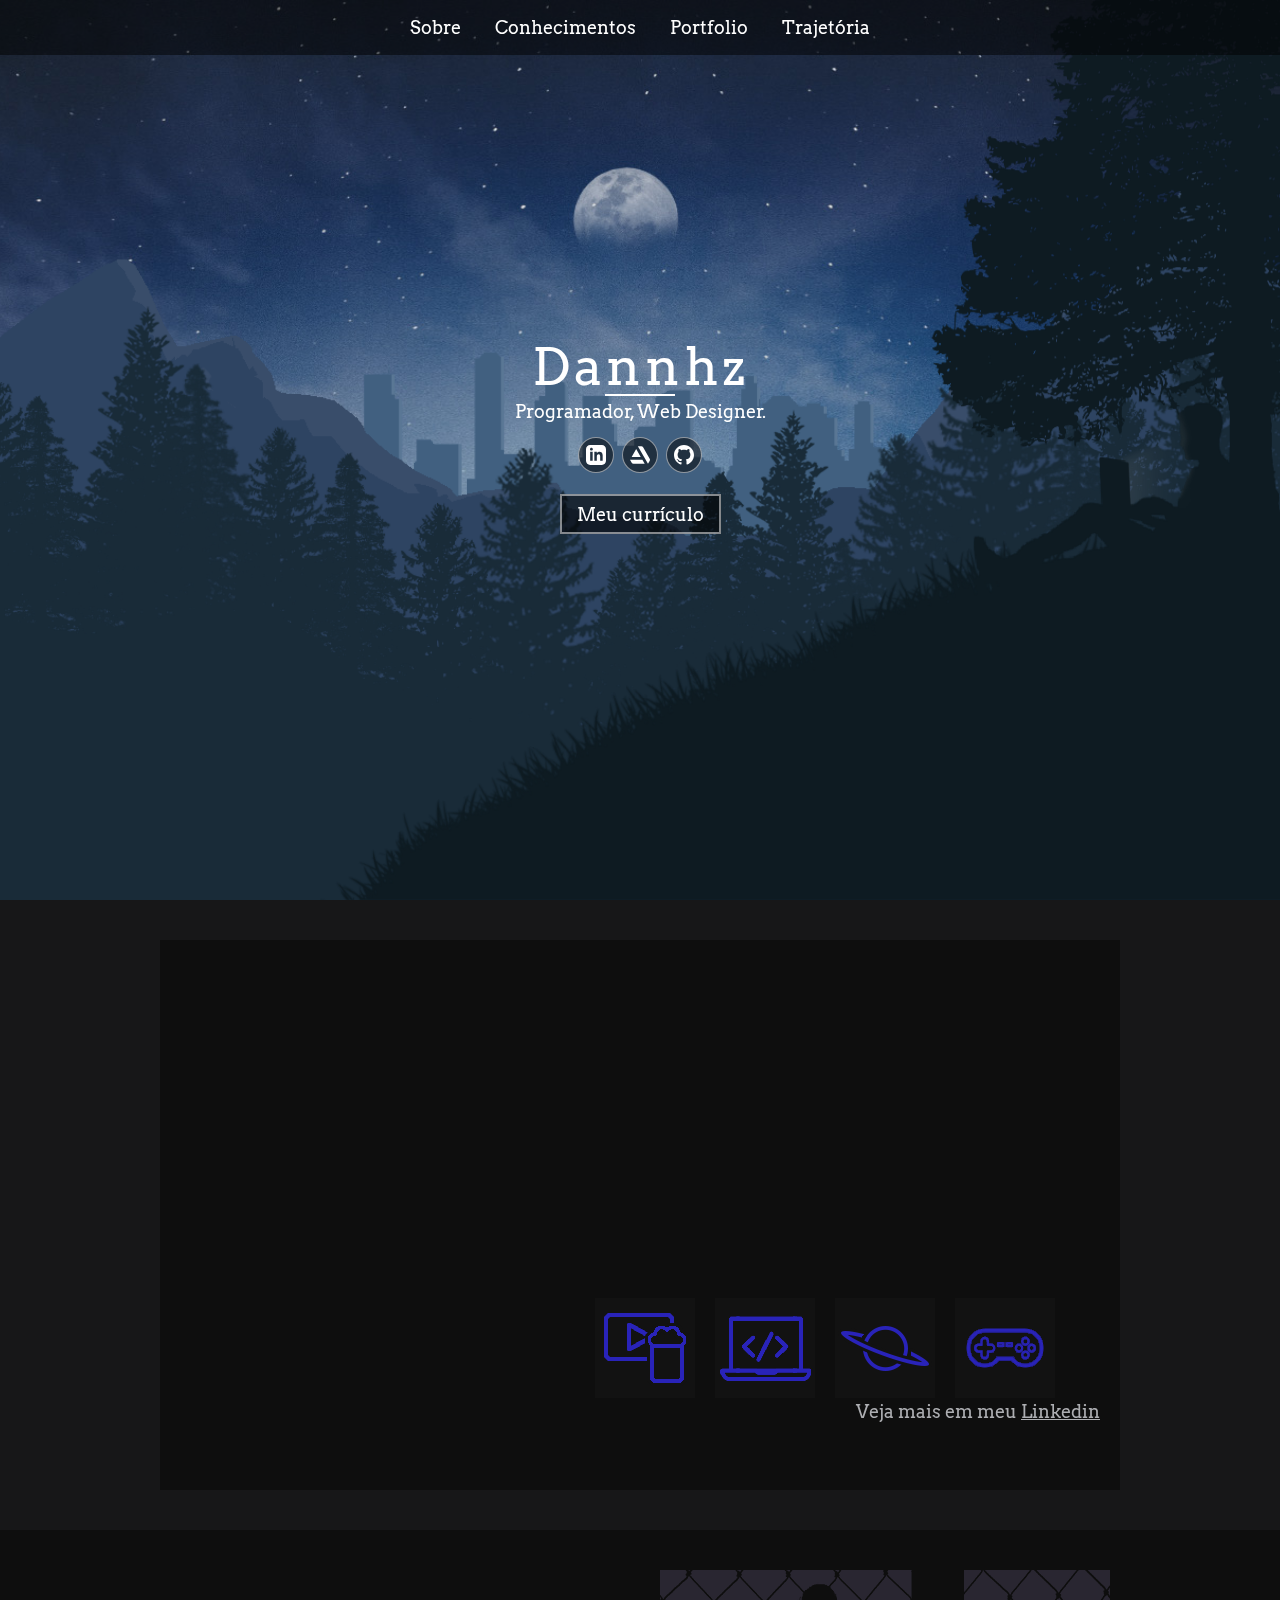
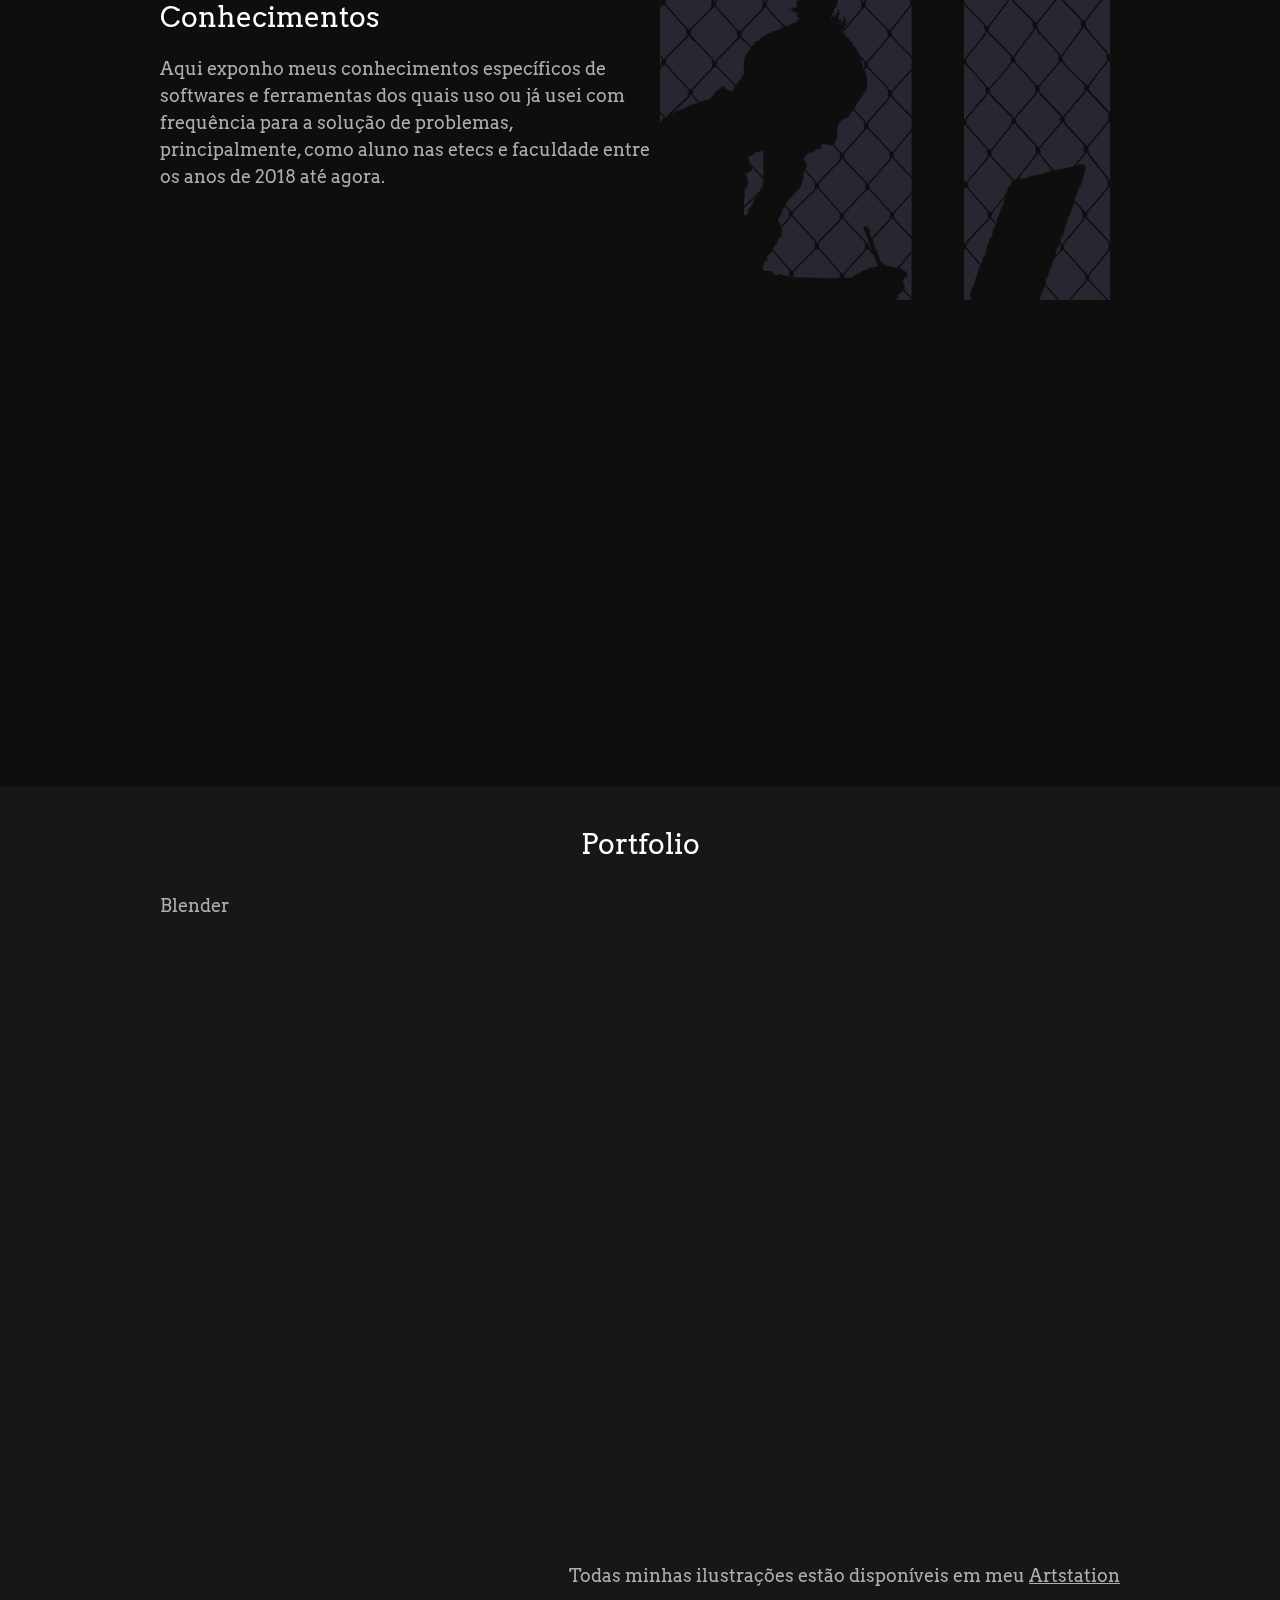
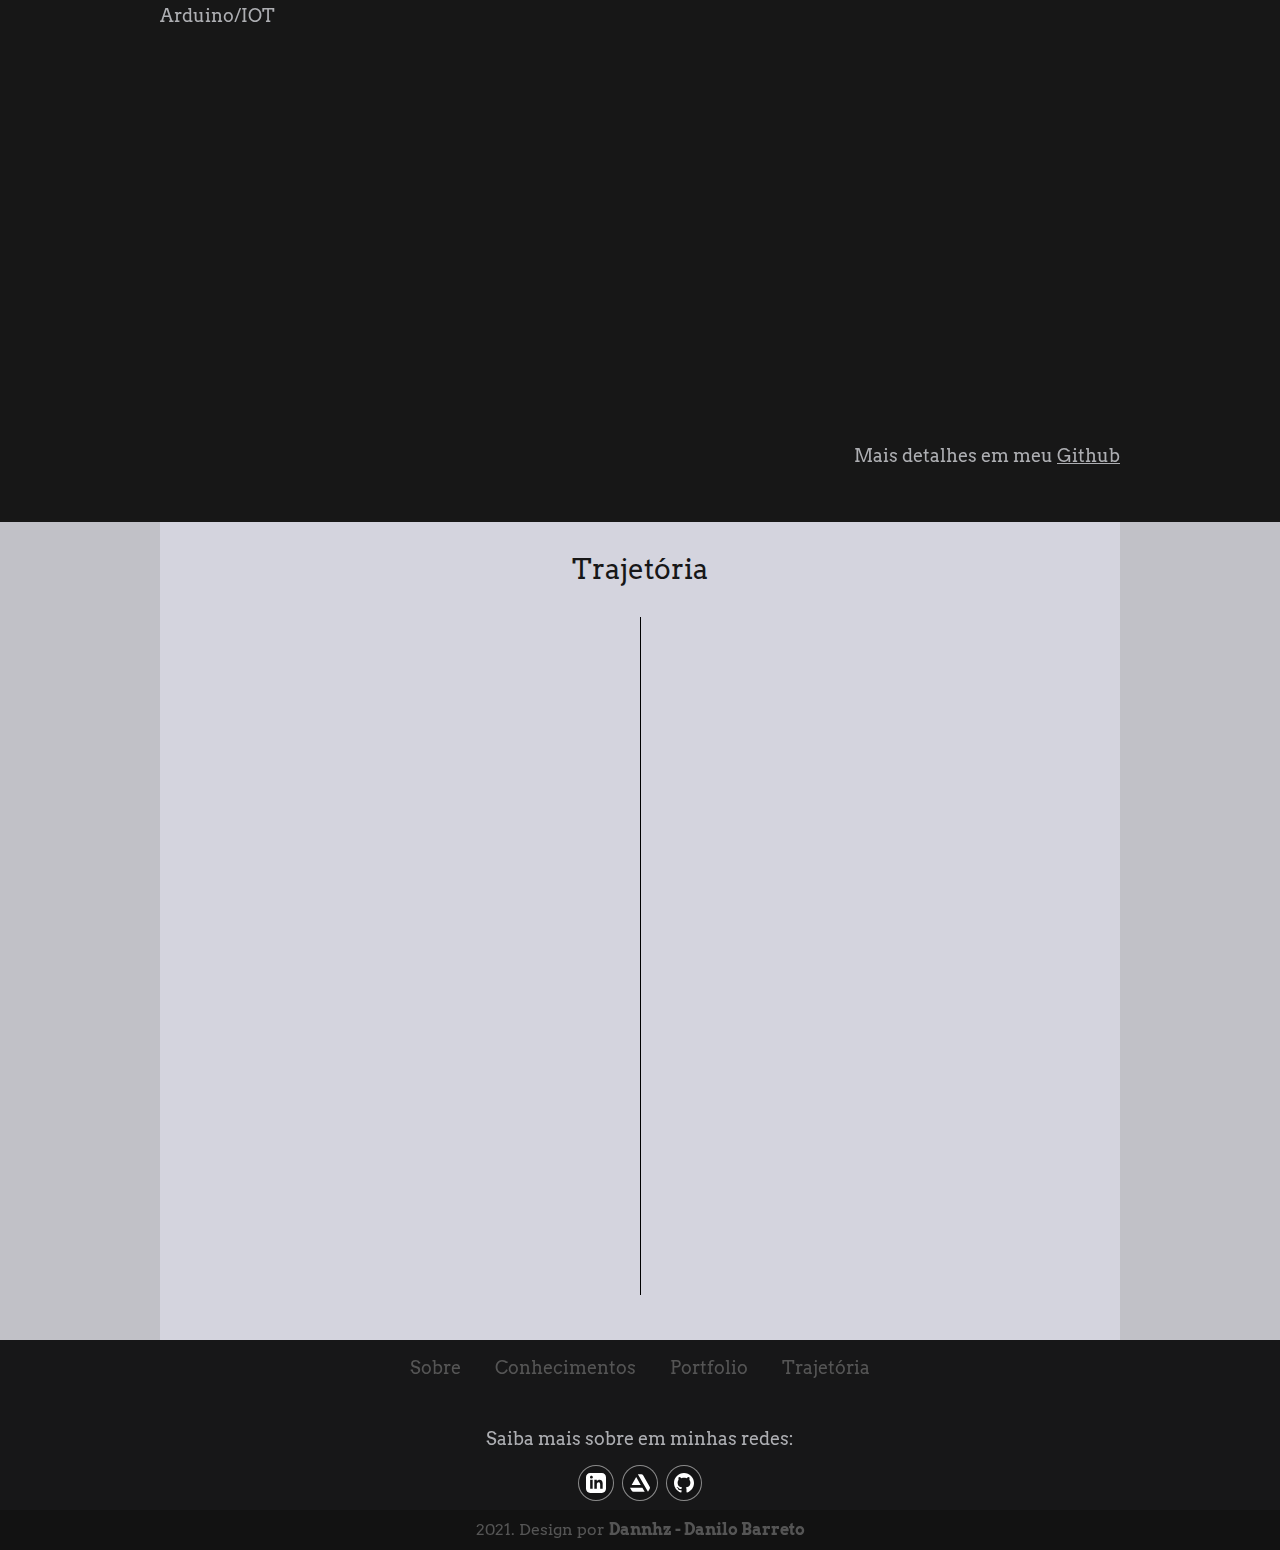
==== commit ae05ad58: "Correções, inclusão do portfolio e favicon" ====
--- a/index.html
+++ b/index.html
@@ -9,6 +9,7 @@
     <meta property='og:image' content='//dannhz.github.io/imgs/og_image.jpg'/>
     <meta property='og:url' content='//dannhz.github.io'/>
     <title>Dannhz</title>
+    <link rel="sortcut icon" href="imgs/favicon.ico" type="image/x-icon"/>
     <link rel="stylesheet" href="css/normalize.css">
     <link rel="stylesheet" href="css/reset.css">
     <link rel="stylesheet" href="css/style.css">
@@ -17,11 +18,12 @@
     <meta name="viewport" content="width=device-width, initial-scale=1.0">
 </head>
 <body>
-    <header class="header">
+    <header class="header" id="header">
         <nav>
             <ul>
                 <li><a href="#sobre">Sobre</a></li>
                 <li><a href="#conhecimentos">Conhecimentos</a></li>
+                <li><a href="#portfolio">Portfolio</a></li>
                 <li><a href="#trajetoria">Trajetória</a></li>
             </ul>
         </nav>
@@ -38,17 +40,17 @@
             <div class="redes_icons">
                 <a href="http://linkedin.com/in/danilo-caetano" target="_blank">
                     <div class="redes_icon">
-                        <img src="imgs/icons/linkedin.png" alt="Linkedin Icon">
+                        <img src="imgs/icons/linkedin.svg" alt="Linkedin Icon">
                     </div>
                 </a>
-                <a href="https://pt.quora.com/profile/Danilo-63" target="_blank">
+                <a href="https://www.artstation.com/dannhz" target="_blank">
                     <div class="redes_icon">
-                        <img src="imgs/icons/quora.png" alt="Quora Icon">
+                        <img src="imgs/icons/artstation.svg" alt="Artstation Icon">
                     </div>
                 </a>
                 <a href="http://github.com/dannhz" target="_blank">
                     <div class="redes_icon">
-                        <img src="imgs/icons/github.png" alt="GitHub Icon">
+                        <img src="imgs/icons/github.svg" alt="GitHub Icon">
                     </div>
                 </a>
             </div>
@@ -60,17 +62,17 @@
 
     <section class="sobre" id="sobre">
         <div class="container">
-            <div class="sobre_img" data-anime="-"></div>
+            <div class="sobre_img" data-direction="-"></div>
             <div class="sobre_txt">
                 <header>
-                    <h3 data-anime="left">Sobre mim</h3>
+                    <h3 data-direction="left">Sobre mim</h3>
                 </header>
-                <p data-anime="left">Olá. Sou Danilo Barreto.</p>
-                <p data-anime="left">Sou Técnico em Mecatrônica e Desenvolvimento de Sistemas e graduado em Análise e Desenvolvimento de Sistemas.</p>
-                <p data-anime="left">A fim de aperfeiçoar meus estudos em UI Design, coloquei em prática meu conhecimento em Web para a elaboração deste site do zero, 
+                <p data-direction="left">Olá. Sou Danilo Barreto.</p>
+                <p data-direction="left">Sou Técnico em Mecatrônica e Desenvolvimento de Sistemas e graduado em Análise e Desenvolvimento de Sistemas.</p>
+                <p data-direction="left">A fim de aperfeiçoar meus estudos em UI Design, coloquei em prática meu conhecimento em Web para a elaboração deste site do zero, 
                     aproveitando o serviço de hospedagem fornecido pelo GitHub.</p>
-                <h3 data-anime="left">Alguns de meus Hobbies...</h3>
-                <div class="hobbies_container" data-anime="-">
+                <h3 data-direction="left">Alguns de meus Hobbies...</h3>
+                <div class="hobbies_container">
                     <div class="hobbie_icon">
                         <div class="icon_overlay">
                             <p>Filmes</p>
@@ -96,7 +98,7 @@
                         <img src="imgs/icons/games.png" alt="movies">
                     </div>
                 </div>
-                <p class="sobre_quora">Veja mais em meu <a href="https://pt.quora.com/profile/Danilo-63" target="_blank">Quora</a></p>
+                <p class="sobre_quora">Veja mais em meu <a href="http://linkedin.com/in/danilo-caetano" target="_blank">Linkedin</a></p>
             </div>
         </div>
     </section>
@@ -109,19 +111,18 @@
                 <p>
                     Aqui exponho meus conhecimentos específicos de softwares e ferramentas 
                     dos quais uso ou já usei com frequência para a solução de problemas, principalmente, 
-                    como aluno nas etecs e faculdade entre os anos de 2018 até agora.</p>
+                    como aluno nas etecs e faculdade entre os anos de 2018 até agora.
+                </p>
             </div>
             <div class="conhecimentos_img">
                 <div class="layerMoon1" id="moonLight"></div>
                 <div class="layerMoon2"></div>
                 <div class="layerMoon3" id="moon"></div>
                 <div class="layerMoon4"></div>
-
-
             </div>
 
             <div class="softwares">
-                <div class="ramo" data-anime="right">
+                <div class="ramo" data-direction="right">
                     <p class="ramo_titulo">Linguagens de Programação</p>
                     <div class="softwares_container linguagens">
                         <div class="software_icon">
@@ -157,7 +158,7 @@
                     </div>
                 </div>
 
-                <div class="ramo" data-anime="left">
+                <div class="ramo" data-direction="left">
                     <p class="ramo_titulo">Web Design</p>
                     <div class="softwares_container web_design">
                         <div class="software_icon">
@@ -181,7 +182,7 @@
                     </div>
                 </div>
 
-                <div class="ramo" data-anime="right">
+                <div class="ramo" data-direction="right">
                     <p class="ramo_titulo">Design & Ilustração</p>
                     <div class="softwares_container design">
                         <div class="software_icon">
@@ -211,7 +212,7 @@
                     </div>
                 </div>
 
-                <div class="ramo" data-anime="left">
+                <div class="ramo" data-direction="left">
                     <p class="ramo_titulo">Escritório</p>
                     <div class="softwares_container escritorio">
                         <div class="software_icon">
@@ -240,7 +241,7 @@
                         </div>
                     </div>
                 </div>
-                <div class="ramo" data-anime="right">
+                <div class="ramo" data-direction="right">
                     <p class="ramo_titulo">Banco de Dados</p>
                     <div class="softwares_container bd">
                         <div class="software_icon">
@@ -258,7 +259,7 @@
                     </div>
                 </div>
 
-                <div class="ramo" data-anime="left">
+                <div class="ramo" data-direction="left">
                     <p class="ramo_titulo">Outros</p>
                     <div class="softwares_container outros">
                         <div class="software_icon">
@@ -288,6 +289,120 @@
                     </div>
                 </div>
             </div>
+        </div>
+    </section>
+
+    <section class="portfolio" id="portfolio">
+        <div class="container">
+            <header>
+                <h3>Portfolio</h3>
+            </header>
+            <p>Blender</p>
+
+            <div class="portfolio_container" id="portfolio_blender">
+                <div class="blender_thumb">
+                    <div class="blender_pic" id="delta">
+                        <div class="icon_overlay">
+                            <p>Delta</p>
+                        </div>
+                    </div>
+                    <div class="artstation_info">
+                        <div class="artstation_views">
+                            <img src="imgs/icons/eye2.svg" alt="">
+                            <p>36</p>
+                        </div>
+                        <div class="artstation_likes">
+                            <img src="imgs/icons/like.svg" alt="">
+                            <p>2</p>
+                        </div>
+                    </div>
+                </div>
+                <div class="blender_thumb">
+                    <div class="blender_pic" id="conde-dofus">
+                        <div class="icon_overlay">
+                            <p>Harebourg - Dofus</p>
+                        </div>
+                    </div>
+                    <div class="artstation_info">
+                        <div class="artstation_views">
+                            <img src="imgs/icons/eye2.svg" alt="">
+                            <p>39</p>
+                        </div>
+                        <div class="artstation_likes">
+                            <img src="imgs/icons/like.svg" alt="">
+                            <p>1</p>
+                        </div>
+                    </div>
+                </div>
+                <div class="blender_thumb">
+                    <div class="blender_pic" id="conde-wakfu">
+                        <div class="icon_overlay">
+                            <p>Harebourg - Wakfu</p>
+                        </div>
+                    </div>
+                    <div class="artstation_info">
+                        <div class="artstation_views">
+                            <img src="imgs/icons/eye2.svg" alt="">
+                            <p>39</p>
+                        </div>
+                        <div class="artstation_likes">
+                            <img src="imgs/icons/like.svg" alt="">
+                            <p>1</p>
+                        </div>
+                    </div>
+                </div>
+                <div class="blender_thumb">
+                    <div class="blender_pic" id="jigen">
+                        <div class="icon_overlay">
+                            <p>Jigen</p>
+                        </div>
+                    </div>
+                    <div class="artstation_info">
+                        <div class="artstation_views">
+                            <img src="imgs/icons/eye2.svg" alt="">
+                            <p>52</p>
+                        </div>
+                        <div class="artstation_likes">
+                            <img src="imgs/icons/like.svg" alt="">
+                            <p>1</p>
+                        </div>
+                    </div>
+                </div>
+                <div class="blender_thumb">
+                    <div class="blender_pic" id="qilby">
+                        <div class="icon_overlay">
+                            <p>Qilby</p>
+                        </div>
+                    </div>
+                    <div class="artstation_info">
+                        <div class="artstation_views">
+                            <img src="imgs/icons/eye2.svg" alt="">
+                            <p>55</p>
+                        </div>
+                        <div class="artstation_likes">
+                            <img src="imgs/icons/like.svg" alt="">
+                            <p>2</p>
+                        </div>
+                    </div>
+                </div>
+            </div>
+            <p class="sobre_quora">Todas minhas ilustrações estão disponíveis em meu <a href="https://www.artstation.com/dannhz" target="_blank">Artstation</a></p>
+
+            <p>Arduino/IOT</p>
+            <div class="portfolio_container" data-direction="left">
+                <div class="arduino_thumb" id="port_arduino">
+                    <div class="icon_overlay">
+                        <p>Arduino -- Whatsapp</p>
+                    </div>
+                </div>
+                <div class="arduino_thumb" id="port_wemos">
+                    <div class="icon_overlay">
+                        <p>Wemos D1 -- Telegram</p>
+                    </div>
+                </div>
+            </div>
+            <p class="sobre_quora">Mais detalhes em meu <a href="https://github.com/dannhz" target="_blank">Github</a></p>
+
         </div>
     </section>
     <section class="trajetoria" id="trajetoria">
@@ -297,7 +412,7 @@
             </header>
         
             <div class="timeline">
-                <div class="balao" data-anime="-">
+                <div class="balao" data-direction="-">
                     <div class="balao_header">
                         <p>Microlins</p>
                     </div>
@@ -310,7 +425,7 @@
                     </div>
                 </div>
 
-                <div class="balao" data-anime="-">
+                <div class="balao" data-direction="-">
                     <div class="balao_header">
                         <p>Unip</p>
                     </div>
@@ -323,7 +438,7 @@
                     </div>
                 </div>
 
-                <div class="balao" data-anime="-">
+                <div class="balao" data-direction="-">
                     <div class="balao_header">
                         <p>Etec Martin Luther King</p>
                     </div>
@@ -336,7 +451,7 @@
                     </div>
                 </div>
 
-                <div class="balao" data-anime="-">
+                <div class="balao" data-direction="-">
                     <div class="balao_header">
                         <p>Etec Prof. Aprígio Gonzaga</p>
                     </div>
@@ -440,7 +555,7 @@
                     <video width="43%" controls>
                         <source src="imgs/trajetoria/Mlk1.mp4" type="video/mp4">
                     </video>
-                    <img src="imgs/trajetoria/Mlk4.png" alt="" width="43%">
+                    <img src="imgs/trajetoria/Mlk4.jpg" alt="" width="43%">
                 </div>
             </div>
         </div>
@@ -468,6 +583,7 @@
                 <ul>
                     <li><a href="#sobre">Sobre</a></li>
                     <li><a href="#conhecimentos">Conhecimentos</a></li>
+                    <li><a href="#portfolio">Portfolio</a></li>
                     <li><a href="#trajetoria">Trajetória</a></li>
                 </ul>
             </nav>
@@ -475,17 +591,17 @@
             <div class="redes_icons">
                 <a href="http://linkedin.com/in/danilo-caetano" target="_blank">
                     <div class="redes_icon">
-                        <img src="imgs/icons/linkedin.png" alt="Linkedin Icon">
+                        <img src="imgs/icons/linkedin.svg" alt="Linkedin Icon" >
                     </div>
                 </a>
-                <a href="https://pt.quora.com/profile/Danilo-63" target="_blank">
+                <a href="https://www.artstation.com/dannhz" target="_blank">
                     <div class="redes_icon">
-                        <img src="imgs/icons/quora.png" alt="Quora Icon">
+                        <img src="imgs/icons/artstation.svg" alt="Artstation Icon">
                     </div>
                 </a>
                 <a href="http://github.com/dannhz" target="_blank">
                     <div class="redes_icon">
-                        <img src="imgs/icons/github.png" alt="GitHub Icon">
+                        <img src="imgs/icons/github.svg" alt="GitHub Icon">
                     </div>
                 </a>
             </div>
@@ -494,6 +610,8 @@
             <p>2021. Design por <b>Dannhz - Danilo Barreto</b></p>
         </div>
     </footer>
+    <script src="js/scroll-out.js"></script>
+
     <script src="js/script.js"></script>
 </body>
 </html>--- a/css/style.css
+++ b/css/style.css
@@ -42,40 +42,6 @@
 .container:after{
     clear: both;
 }
-
-/* Animações */
-
-[data-anime]{
-    opacity: 0;
-    transition: .3s;
-}
-
-[data-anime="left"]{
-    transform: translate3d(-37px,0,0);
-}
-
-[data-anime="-"]{
-    transition: .7s;
-}
-
-[data-anime="right"]{
-    transform: translate3d(37px,0,0);
-}
-
-[data-anime].animate{
-    opacity: 1;
-    transform: translate3d(0px,0px,0px);
-}
-
-@keyframes modal-open{
-    from{
-        opacity: 0;
-    }
-    to{
-        opacity: 1;
-    }
-}
-
 
 /* Icon Overlay */
 .icon_overlay{
@@ -84,7 +50,7 @@
     opacity: 0;
     background-color: rgba(0, 0, 0, .5);
     position: absolute;
-    padding-top: 45px;
+    padding-top: calc(100% - 50px);
     transition: opacity .25s, padding-top .25s ;
 }
 .icon_overlay p{
@@ -94,7 +60,7 @@
 }
 .icon_overlay:hover{
     opacity: 1;
-    padding-top: 65px;
+    padding-top: calc(100% - 30px);
 }
 
 /* Menu bar */
@@ -260,11 +226,11 @@
 .sobre_quora{
     text-align: right;
 }
-.sobre a{
+.sobre a, .portfolio a{
     text-decoration: underline;
     color: #adaeb2;
 }
-.sobre a:hover{
+.sobre a:hover, .portfolio a:hover{
     text-decoration: underline;
     color: white;
 }
@@ -364,6 +330,110 @@
 .bd{background-color:#cd7d00;}
 .outros{background-color:#81489c;}
 
+/* Portfolio */
+
+.portfolio{
+    background-color:  #171717;
+}
+.portfolio .container{
+    padding: 40px 0;
+}
+
+.portfolio h3, .trajetoria h3{
+    text-align: center;
+    margin-bottom: 30px;
+}
+
+.portfolio_container{
+    width: 100%;
+    display: flex;
+    flex-direction:row;
+    align-items: center;
+    justify-content: center;
+    flex-wrap:wrap;
+    margin: -5px 0px;
+}
+.blender_thumb{
+    margin: 15px 30px;
+}
+.blender_pic{
+    position: relative;
+    width: 250px;
+    height: 250px;
+    border: 1px solid black;
+}
+
+.artstation_info{
+    width: 100%;
+    height: 40px;
+    bottom: 0;
+    padding: 5px 55px;
+    border: 1px solid black;
+    border-top: none;
+    align-items: center;
+}
+.artstation_info img{
+    transform: translateY(3px);
+    opacity: .7;
+    margin-left: 2px;
+}
+.artstation_likes{
+float: right;
+}
+.artstation_views{
+    float: left;
+}
+
+.artstation_info p{
+    width: 20px;
+    font-size: .875em;
+    display: inline;
+    color: black;
+}
+.arduino_thumb{
+    width: 350px;
+    height: 350px;
+    position: relative;
+    margin: 30px 30px;
+}
+
+#delta{
+    background: url(../imgs/portfolio/delta.png);
+    background-size: cover;
+}
+#conde-dofus{
+    background: url(../imgs/portfolio/conde-dofus.png);
+    background-size: cover;
+}
+#conde-wakfu{
+    background: url(../imgs/portfolio/harebourg-wakfu.png);
+    background-size: cover;
+}
+#jigen{
+    background: url(../imgs/portfolio/jigen.png);
+    background-size: cover;
+}
+#qilby{
+    background: url(../imgs/portfolio/qilby.png);
+    background-size: cover;
+}
+
+#delta ~ .artstation_info{background-color: #95627d;}
+#conde-dofus ~ .artstation_info{background-color: #2b6469;}
+#conde-wakfu ~ .artstation_info{background-color: #2b4d69;}
+#jigen ~ .artstation_info{background-color: #a44b55;}
+#qilby ~ .artstation_info{background-color: #08dadf;}
+
+#port_arduino{
+    background: url(../imgs/portfolio/Arduino.png);
+    background-size: 350px 350px;
+}
+#port_wemos{
+    background: url(../imgs/portfolio/WeMos.png);
+    background-size: 350px 350px;
+}
+
+
 /* Trajetoria */
 .trajetoria{
     background-color: #c1c1c7;
@@ -376,10 +446,7 @@
 .trajetoria h3, .trajetoria p{
     color: #171718;
 }
-.trajetoria h3{
-    text-align: center;
-    margin-bottom: 30px;
-}
+
 .timeline::after{
     content: '';
     width: 1px;
@@ -740,4 +807,45 @@
     .conhecimentos_img .layerMoon3{
         background-position-x: calc( 50% + 160px);
     }
+}
+
+
+/* Animações */
+[data-direction], .blender_thumb{
+    opacity: 0;
+}
+[data-direction="left"]{
+    transform: translate3d(-37px,0,0);
+}
+[data-direction="right"]{
+    transform: translate3d(37px,0,0);
+}
+[data-direction="-"]{
+    transform: translate3d(0,0,0);
+}
+
+*[data-scroll="out"]{
+    transition-delay: 100ms;
+    transition: 700ms;
+}
+*[data-scroll="in"]{
+    opacity: 1;
+    transition: 700ms;
+    transform: translate3d(0px,0px,0px);
+}
+
+
+
+
+.blender_thumb[data-scroll="out"],#conde-wakfu[data-scroll="out"], #jigen[data-scroll="out"], #qilby[data-scroll="out"]{
+    transition: 300ms;
+}
+
+@keyframes modal-open{
+    from{
+        opacity: 0;
+    }
+    to{
+        opacity: 1;
+    }
 }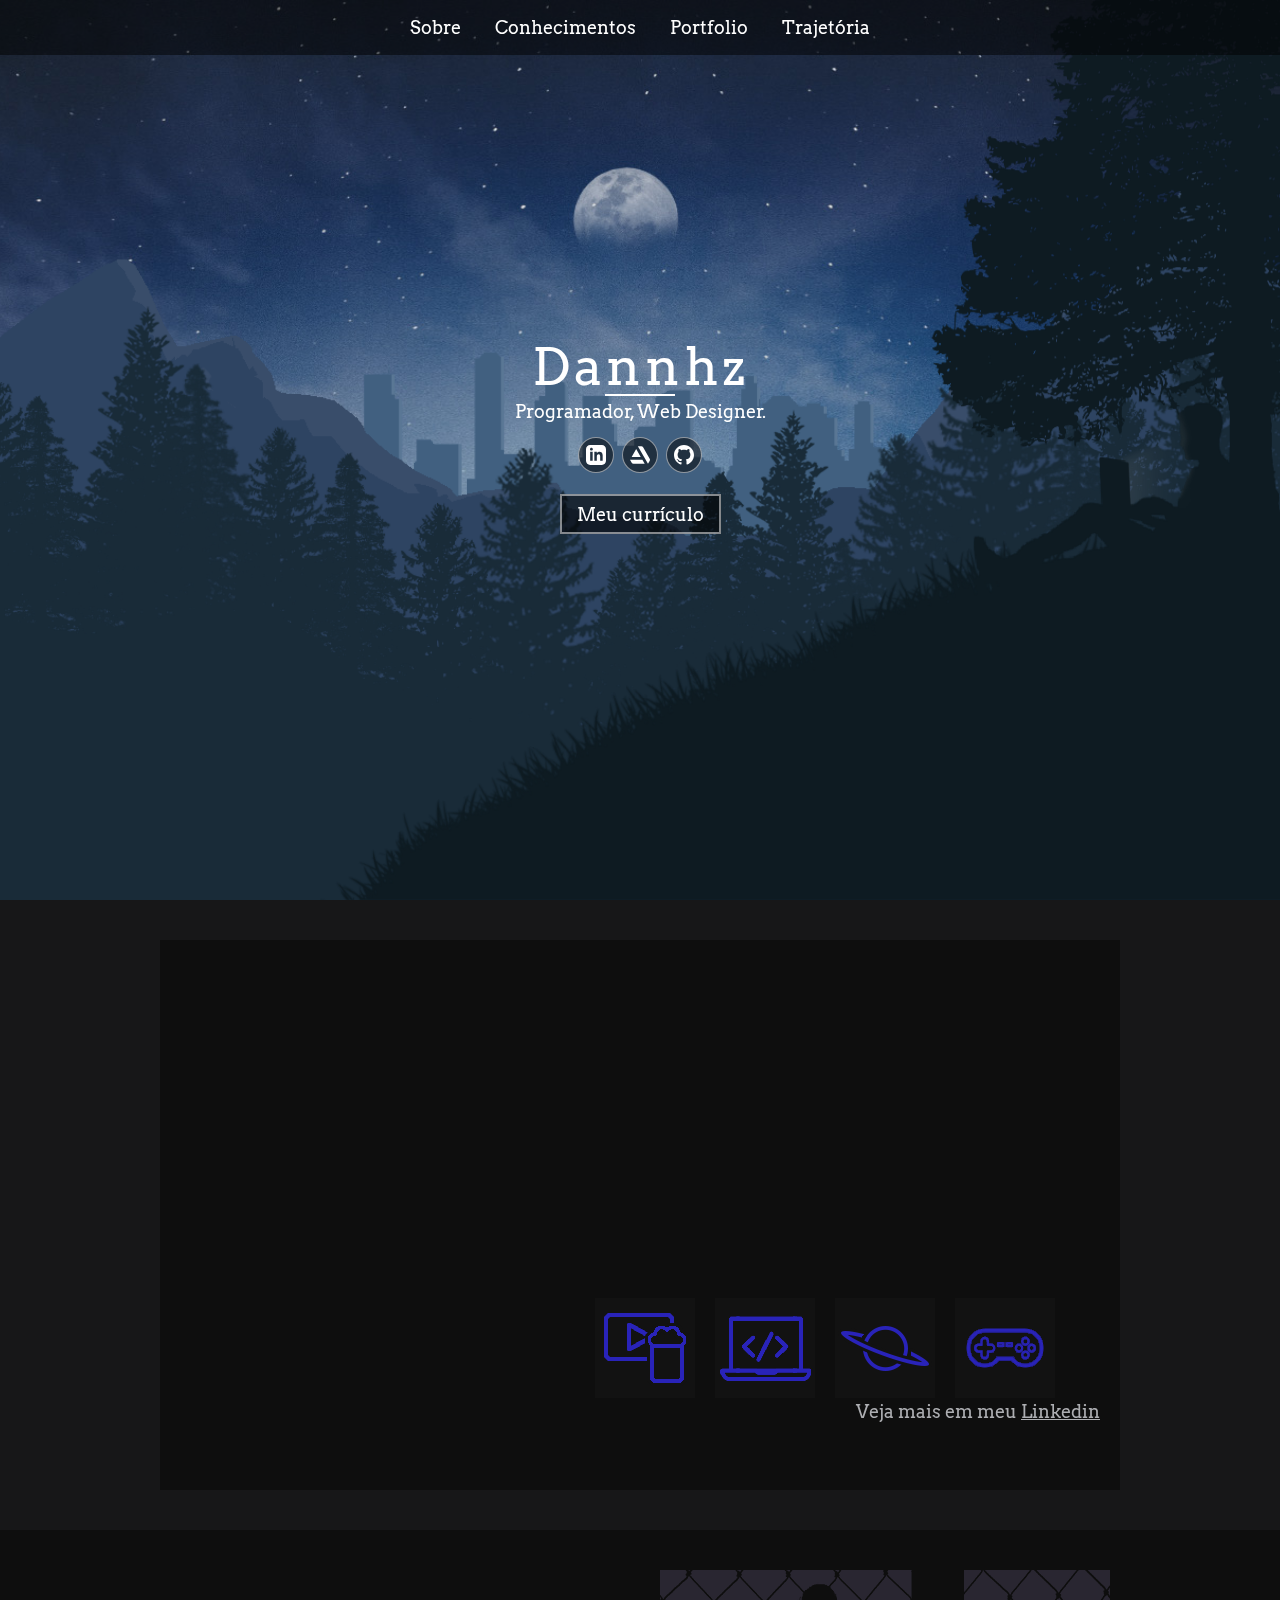
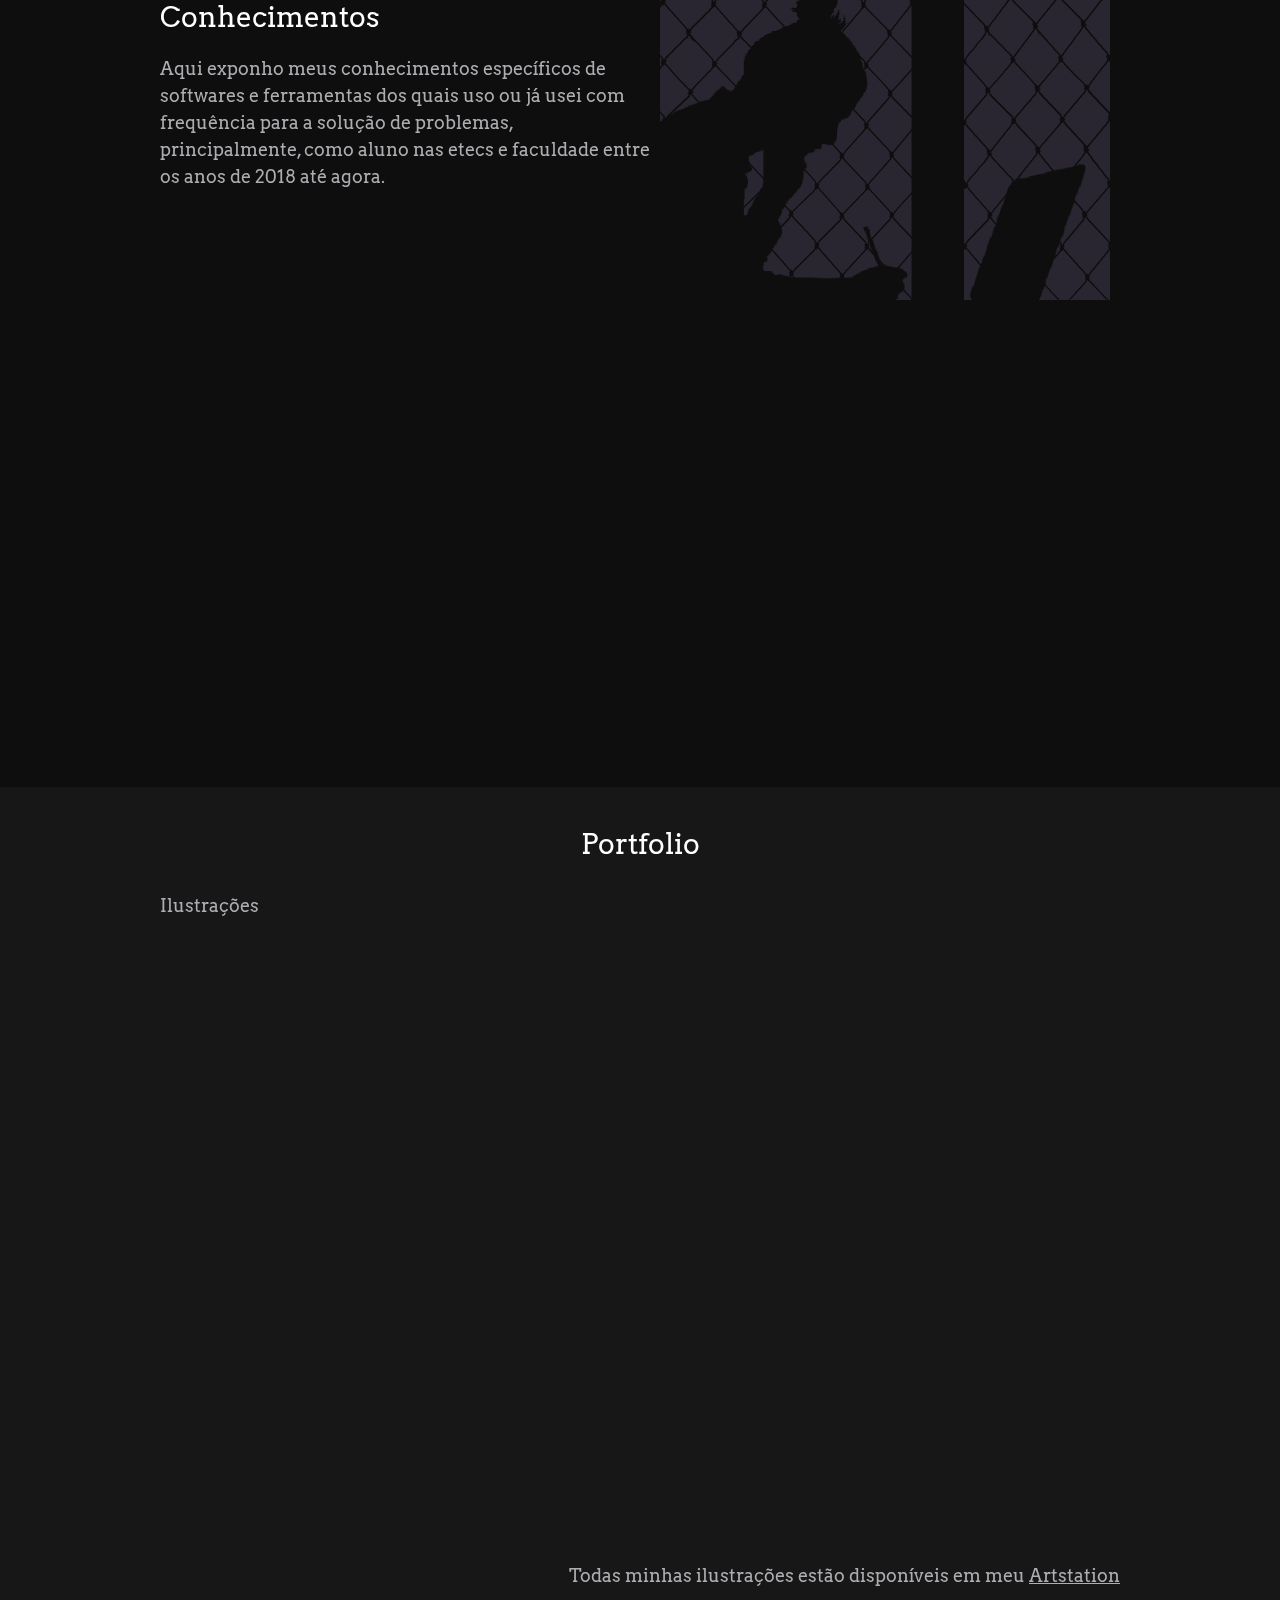
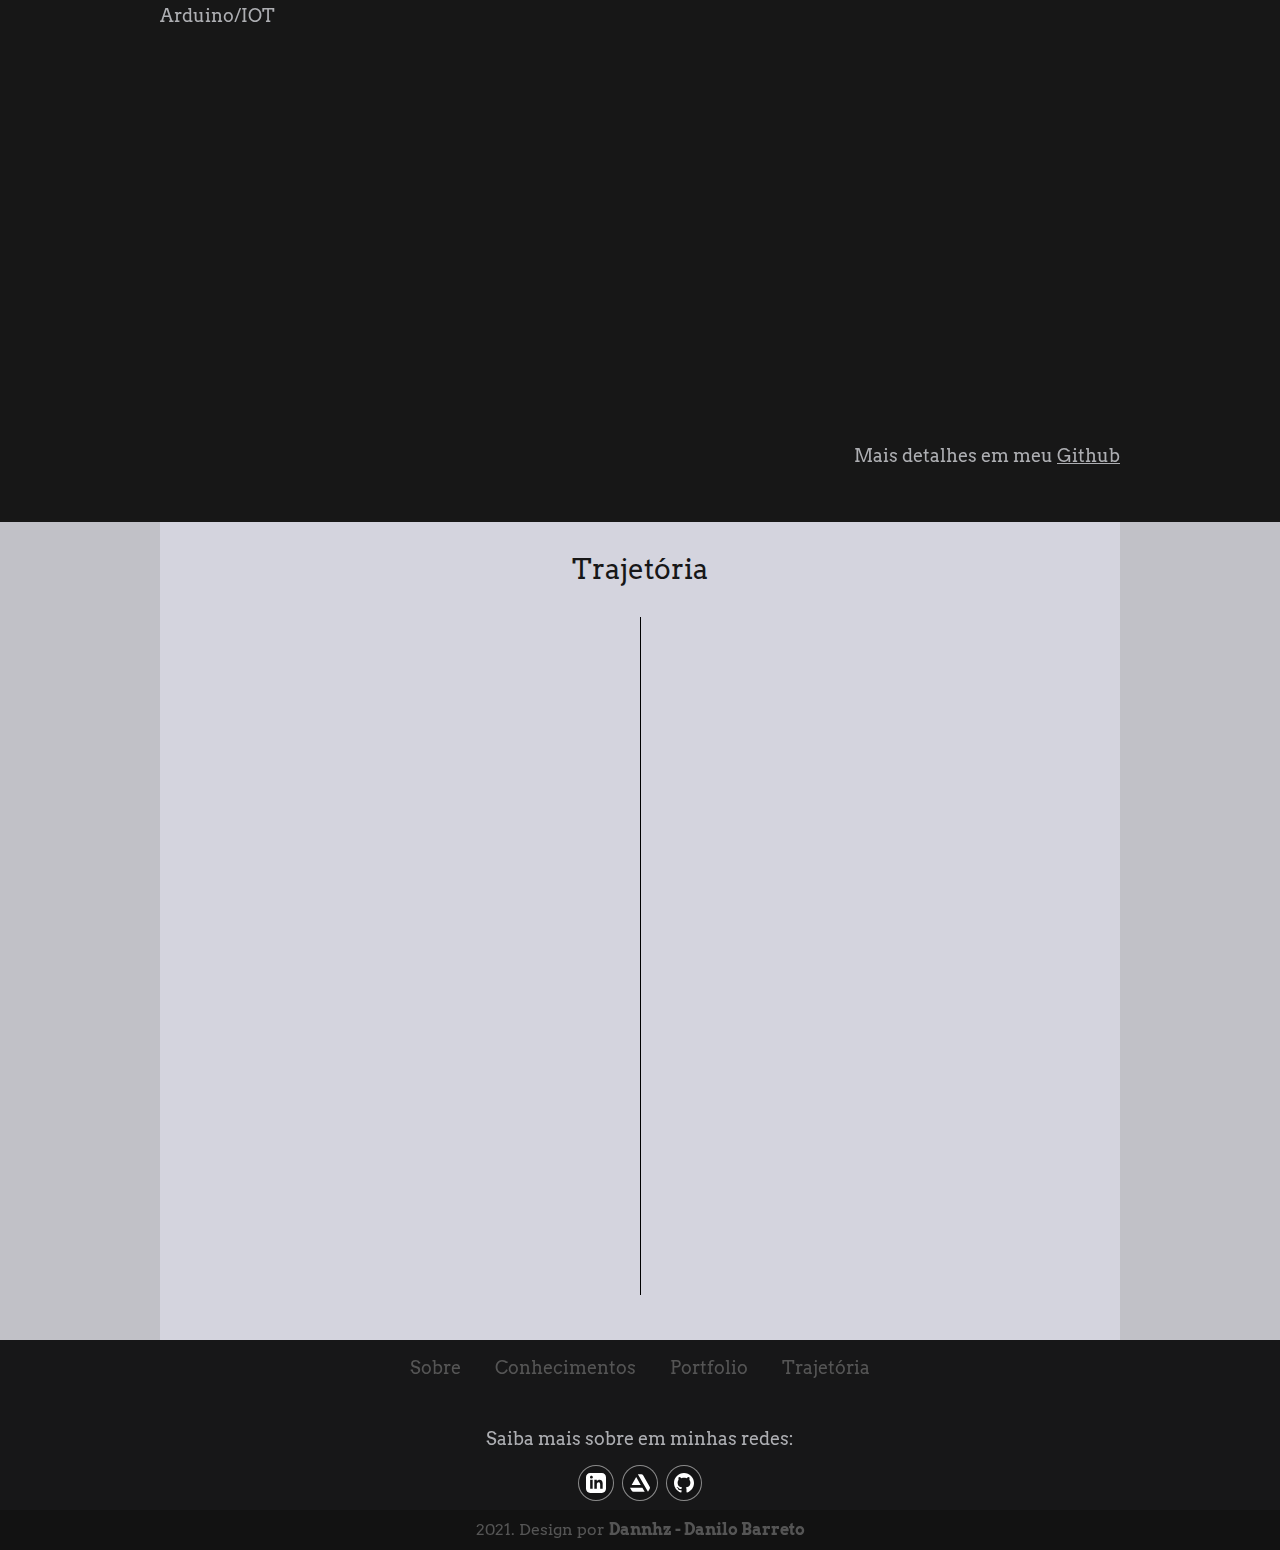
==== commit 2fe92c0d: "Implementações/modificações adicionais" ====
--- a/index.html
+++ b/index.html
@@ -297,23 +297,38 @@
             <header>
                 <h3>Portfolio</h3>
             </header>
-            <p>Blender</p>
+            <p>Ilustrações</p>
 
             <div class="portfolio_container" id="portfolio_blender">
                 <div class="blender_thumb">
+                    <div class="blender_pic" id="kawaki">
+                        <div class="icon_overlay">
+                            <p>Kawaki</p>
+                        </div>
+                    </div>
+                    <div class="artstation_info">
+                        <div class="artstation_data">
+                            <p>22/08/2021</p>
+                        </div>
+                        <div class="artstation_tools">
+                            <img src="imgs/icons/blender.png" alt="">
+                            <img src="imgs/icons/photoshop.png" alt="">      
+                        </div>
+                    </div>
+                </div>
+                <div class="blender_thumb">
                     <div class="blender_pic" id="delta">
                         <div class="icon_overlay">
                             <p>Delta</p>
                         </div>
                     </div>
                     <div class="artstation_info">
-                        <div class="artstation_views">
-                            <img src="imgs/icons/eye2.svg" alt="">
-                            <p>36</p>
-                        </div>
-                        <div class="artstation_likes">
-                            <img src="imgs/icons/like.svg" alt="">
-                            <p>2</p>
+                        <div class="artstation_data">
+                            <p>22/08/2021</p>
+                        </div>
+                        <div class="artstation_tools">
+                            <img src="imgs/icons/blender.png" alt="">
+                            <img src="imgs/icons/photoshop.png" alt="">      
                         </div>
                     </div>
                 </div>
@@ -324,13 +339,12 @@
                         </div>
                     </div>
                     <div class="artstation_info">
-                        <div class="artstation_views">
-                            <img src="imgs/icons/eye2.svg" alt="">
-                            <p>39</p>
-                        </div>
-                        <div class="artstation_likes">
-                            <img src="imgs/icons/like.svg" alt="">
-                            <p>1</p>
+                        <div class="artstation_data">
+                            <p>22/08/2021</p>
+                        </div>
+                        <div class="artstation_tools">
+                            <img src="imgs/icons/blender.png" alt="">
+                            <img src="imgs/icons/photoshop.png" alt="">      
                         </div>
                     </div>
                 </div>
@@ -341,13 +355,12 @@
                         </div>
                     </div>
                     <div class="artstation_info">
-                        <div class="artstation_views">
-                            <img src="imgs/icons/eye2.svg" alt="">
-                            <p>39</p>
-                        </div>
-                        <div class="artstation_likes">
-                            <img src="imgs/icons/like.svg" alt="">
-                            <p>1</p>
+                        <div class="artstation_data">
+                            <p>22/08/2021</p>
+                        </div>
+                        <div class="artstation_tools">
+                            <img src="imgs/icons/blender.png" alt="">
+                            <img src="imgs/icons/photoshop.png" alt="">      
                         </div>
                     </div>
                 </div>
@@ -358,30 +371,28 @@
                         </div>
                     </div>
                     <div class="artstation_info">
-                        <div class="artstation_views">
-                            <img src="imgs/icons/eye2.svg" alt="">
-                            <p>52</p>
-                        </div>
-                        <div class="artstation_likes">
-                            <img src="imgs/icons/like.svg" alt="">
-                            <p>1</p>
+                        <div class="artstation_data">
+                            <p>22/08/2021</p>
+                        </div>
+                        <div class="artstation_tools">
+                            <img src="imgs/icons/blender.png" alt="">
+                            <img src="imgs/icons/photoshop.png" alt="">      
                         </div>
                     </div>
                 </div>
                 <div class="blender_thumb">
-                    <div class="blender_pic" id="qilby">
+                    <div class="blender_pic" id="qilby">                        
                         <div class="icon_overlay">
                             <p>Qilby</p>
                         </div>
                     </div>
                     <div class="artstation_info">
-                        <div class="artstation_views">
-                            <img src="imgs/icons/eye2.svg" alt="">
-                            <p>55</p>
-                        </div>
-                        <div class="artstation_likes">
-                            <img src="imgs/icons/like.svg" alt="">
-                            <p>2</p>
+                        <div class="artstation_data">
+                            <p>22/08/2021</p>
+                        </div>
+                        <div class="artstation_tools">
+                            <img src="imgs/icons/blender.png" alt="">
+                            <img src="imgs/icons/photoshop.png" alt="">      
                         </div>
                     </div>
                 </div>
--- a/css/style.css
+++ b/css/style.css
@@ -367,22 +367,20 @@
     width: 100%;
     height: 40px;
     bottom: 0;
-    padding: 5px 55px;
+    padding: 0 20px;
     border: 1px solid black;
     border-top: none;
     align-items: center;
-}
-.artstation_info img{
-    transform: translateY(3px);
-    opacity: .7;
-    margin-left: 2px;
-}
-.artstation_likes{
-float: right;
-}
-.artstation_views{
-    float: left;
-}
+    display: flex;
+    flex-direction: row;
+    justify-content: space-between;
+}
+
+.artstation_tools img{
+width: 38px;
+transform: translateY(1px);
+}
+
 
 .artstation_info p{
     width: 20px;
@@ -401,6 +399,10 @@
     background: url(../imgs/portfolio/delta.png);
     background-size: cover;
 }
+#kawaki{
+    background: url(../imgs/portfolio/kawaki.png);
+    background-size: cover;
+}
 #conde-dofus{
     background: url(../imgs/portfolio/conde-dofus.png);
     background-size: cover;
@@ -417,7 +419,25 @@
     background: url(../imgs/portfolio/qilby.png);
     background-size: cover;
 }
-
+#kawaki .icon_overlay{background-image: url("../imgs/portfolio/kawaki-wire.png");}
+#delta .icon_overlay{background-image: url("../imgs/portfolio/delta-wire.png");}
+#conde-dofus .icon_overlay{background-image: url("../imgs/portfolio/conde-dofus-wire.png");}
+#conde-wakfu .icon_overlay{background-image: url("../imgs/portfolio/harebourg-wakfu-wire.png");}
+#jigen .icon_overlay{background-image: url("../imgs/portfolio/jigen-wire.png");}
+
+#qilby .icon_overlay{background-image: url("../imgs/portfolio/qilby-wire.png");}
+
+
+.blender_thumb .icon_overlay{
+    width: inherit;   
+    background-size: cover;
+    background-color: rgba(0, 0, 0, .33);
+    background-position: -1px -2px
+}
+.blender_thumb .icon_overlay:hover{
+    opacity: .8;
+}
+#kawaki ~ .artstation_info{background-color: #8b3741;}
 #delta ~ .artstation_info{background-color: #95627d;}
 #conde-dofus ~ .artstation_info{background-color: #2b6469;}
 #conde-wakfu ~ .artstation_info{background-color: #2b4d69;}
@@ -426,11 +446,12 @@
 
 #port_arduino{
     background: url(../imgs/portfolio/Arduino.png);
-    background-size: 350px 350px;
+    background-size: cover;
 }
 #port_wemos{
     background: url(../imgs/portfolio/WeMos.png);
-    background-size: 350px 350px;
+    background-size: cover;
+
 }
 
 
@@ -691,10 +712,6 @@
 /* Responsividade - Mobile */
 @media only screen and (max-width: 768px){
 
-    .icon_overlay:hover{
-        padding-top: 40px;
-    }
-
     nav ul{
         text-align: center;
         padding: 12px 0px;
@@ -780,8 +797,16 @@
         display: block;
         margin: 0 auto;
     }
+
+    .arduino_thumb{
+        width: 230px;
+        height: 230px;
+        position: relative;
+        margin: 30px 30px;
+    }
+
     .icon_overlay p{
-        font-size: 13px;
+        font-size: 12px;
     }
     .balao::after, .balao::before, .timeline::after{
         display: none;
